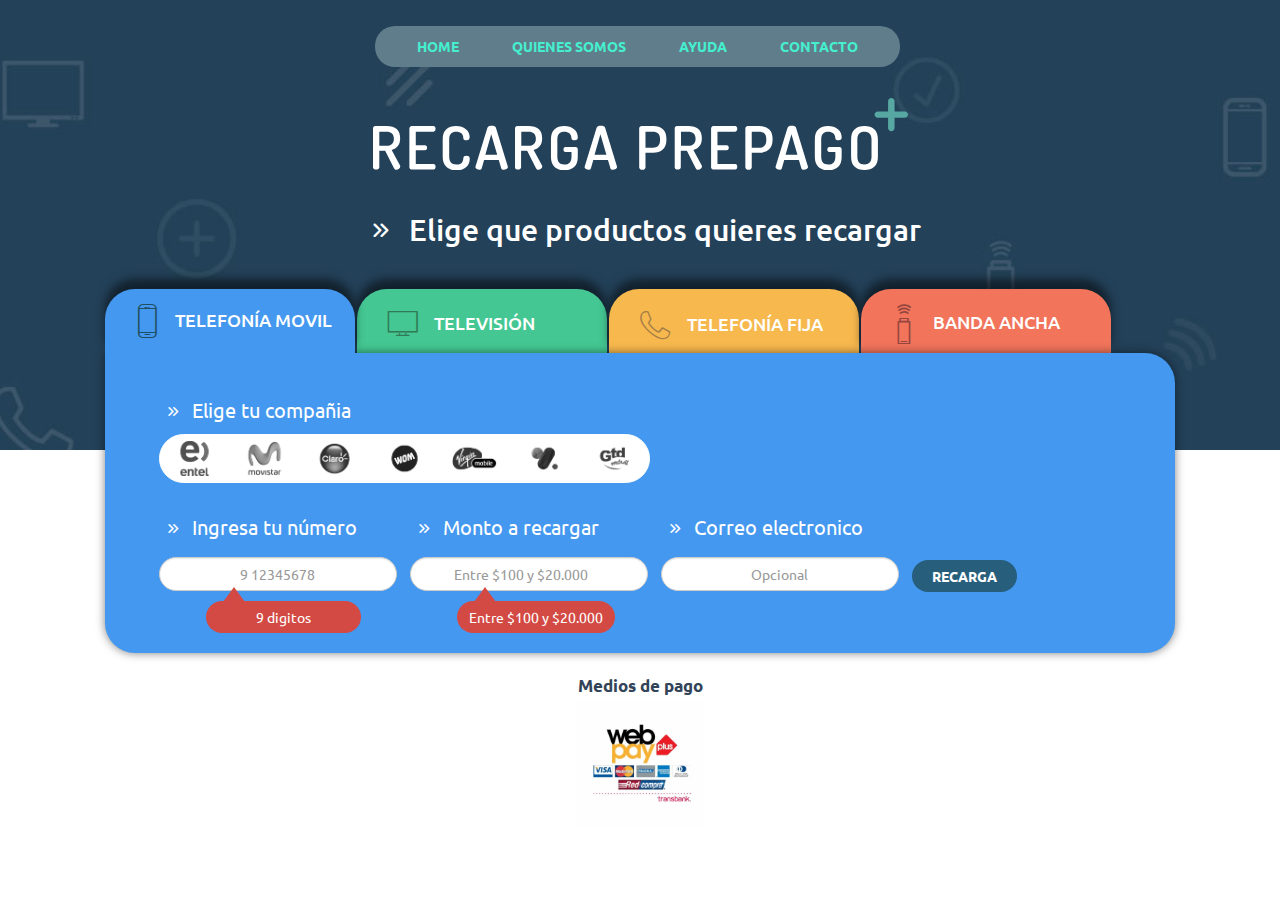
==== index.html @ a4515ec3 "se modifica css y html" ====
<!DOCTYPE html>
<html lang="en">
<head>
	<meta charset="UTF-8">
	<meta http-equiv="X-UA-Compatible" content="IE=edge">
	<meta name="viewport" content="width=device-width, initial-scale=1">
	<title>Recarga Prepago</title>
	<script src="https://ajax.googleapis.com/ajax/libs/jquery/1.12.4/jquery.min.js"></script>
	<link rel="stylesheet" href="https://maxcdn.bootstrapcdn.com/bootstrap/3.3.7/css/bootstrap.min.css" integrity="sha384-BVYiiSIFeK1dGmJRAkycuHAHRg32OmUcww7on3RYdg4Va+PmSTsz/K68vbdEjh4u" crossorigin="anonymous">
	<script src="https://maxcdn.bootstrapcdn.com/bootstrap/3.3.7/js/bootstrap.min.js" integrity="sha384-Tc5IQib027qvyjSMfHjOMaLkfuWVxZxUPnCJA7l2mCWNIpG9mGCD8wGNIcPD7Txa" crossorigin="anonymous"></script>
	<link href="https://fonts.googleapis.com/css?family=Ubuntu:300i,400,400i,500,700,700i" rel="stylesheet">
	<link rel="stylesheet" href="css/fontello.css">
	<link rel="stylesheet" href="css/common.css">
	<link rel="stylesheet" href="css/main.css">
	<script src="js/actions.js"></script>
</head>
<body>
	<div class="modal fade" tabindex="-1" role="dialog" id="alert-modal">
		<div class="modal-dialog" role="document">
			<div class="modal-content">
				<div class="modal-body">
					<button type="button" class="close" data-dismiss="modal" aria-label="Close"><span aria-hidden="true">&times;</span></button>
					<p>
						Lorem ipsum dolor sit amet, consectetur adipiscing elit. Nullam volutpat massa porttitor interdum bibendum. Vestibulum nec lacus vehicula, viverra nulla sit amet, tempor elit. Cras sit amet tellus finibus, tristique augue ut, mollis nulla. Cras id sem varius, convallis magna a, dapibus turpis. Pellentesque venenatis non arcu eu consectetur. Vivamus diam tortor, tempus ut convallis vitae, porta eu purus. Phasellus tincidunt leo ac nibh gravida sodales. Aliquam iaculis magna eget laoreet vulputate. In lobortis est ex, vitae eleifend enim hendrerit sed. Maecenas vitae sem ultricies, feugiat neque sed, semper purus. Etiam vel feugiat ex. In eget fringilla eros. Quisque tempus lacus ac nisl eleifend venenatis. Praesent porttitor ornare condimentum. Morbi pulvinar, leo eget dapibus pellentesque, orci nisl facilisis quam, non lacinia justo ligula ac eros. 
					</p>
				</div>
			</div><!-- /.modal-content -->
		</div><!-- /.modal-dialog -->
	</div><!-- /.modal -->
<!-- cabecera-->
<header class="fondo">
	<div class="container">
		<div class="row text-center">
			<div class="col-md-6 col-md-offset-3 hidden-xs hidden-ms">
				<ul class="list-inline menu">
					<li><a href="index.html">HOME</a></li>
					<li><a href="http://www.megacompra.cl/quienes_somos.html">QUIENES SOMOS</a></li>
					<li><a href="ayuda.html">AYUDA</a></li>
					<li><a href="contacto.html">CONTACTO</a></li>
				</ul>
			</div>
			<div class="col-xs-12 hidden-md hidden-lg">
				<ul class="list-inline topnav" id="myTopnav">
					<li><a href="index.html">HOME</a></li>
					<li><a href="http://www.megacompra.cl/quienes_somos.html">QUIENES SOMOS</a></li>
					<li><a href="ayuda.html">AYUDA</a></li>
					<li><a href="contacto.html">CONTACTO</a></li>
					<li class="icon">
    					<a href="javascript:void(0);" style="font-size:15px;" onclick="myFunction()">☰</a>
					</li>
				</ul>
			</div>
		</div>
	</div>
</header>
<!--seccion logo recarga-->
<section>
	<div class="container">
		<div class="row">
			<div class="col-xs-12 text-center">
				<img src="img/logo-recarga.svg" class="img-responsive logo-recarga" alt="Responsive image">
				<h2> <i class="icon-flechas"></i> Elige que productos quieres recargar</h2>
			</div>
		</div>
	</div>	
</section>
<!--seccion -->
<section class="general">
	<div class="container">
		<div class="row">
			<div class="col-xs-12">
				<ul class="nav nav-tabs" role="tablist">
					<li role="presentation" class="box active">
						<a href="#movil" role="tab" data-toggle="tab" class="color-movil">
							<h4><i class="icon-celular"></i><span class="v-align">TELEFONÍA MOVIL</span></h4>
						</a>
					</li>
					<li role="presentation" class="box">
						<a href="#tv" role="tab" data-toggle="tab" class="color-tv">
							<h4><i class="icon-tv"></i><span class="v-align">TELEVISIÓN</span></h4>
						</a>
					</li>
					<li role="presentation" class="box">
						<a href="#fija" role="tab" data-toggle="tab" class="color-fija">
							<h4><i class="icon-fono"></i><span class="v-align">TELEFONÍA FIJA</span></h4>
						</a>
					</li>
					<li role="presentation" class="box">
						<a href="#banda" role="tab" data-toggle="tab" class="color-banda">
							<h4><i class="icon-wifi"></i><span class="v-align">BANDA ANCHA</span></h4>
						</a>
					</li>
				</ul>
<!-- formulario recarga-->
				<div class="tab-content">
	<!-- tab movil-->
					<div role="tabpanel" class="tab-pane active box-uno" id="movil">
						<p class="titulo"> <i class="icon-flechas"></i> Elige tu compañia </p>
						<div class="btn-group hidden-xs hidden-ms" role="group" aria-label="Botonera">
							<button type="button" class="btn btn-default  logos"><img src="img/logo-Entel.png" class="img-responsive" alt="Responsive image"></button>
							<button type="button" class="btn btn-default logos"><img src="img/logo-Movistar.png" class="img-responsive" alt="Responsive image"></button>
							<button type="button" class="btn btn-default logos"><img src="img/logo-Claro.png" class="img-responsive" alt="Responsive image"></button>
							<button type="button" class="btn btn-default logos"><img src="img/logo-WOM.png" class="img-responsive" alt="Responsive image"></button>
							<button type="button" class="btn btn-default logos"><img src="img/logo-Virgin.png" class="img-responsive" alt="Responsive image"></button>
							<button type="button" class="btn btn-default logos"><img src="img/logo-VTR.png" class="img-responsive" alt="Responsive image"></button>
							<button type="button" class="btn btn-default logos"><img src="img/logo-GTD-movil.png" class="img-responsive" alt="Responsive image"></button>
						</div>
						<ul class="list-inline inputs">
							<li>
								<div class="form-group">
									<label for="tel-movil">
										<p class="titulo"> <i class="icon-flechas"></i> Ingresa tu número</p>
									</label>
									<input type="tel" class="form-control" id="tel-movil" placeholder="9 12345678">
									<span class="mensajeuno">9 digitos</span>
								</div>
							</li>
							<li>
								<div class="form-group">
									<label for="monto-movil">
										<p class="titulo"> <i class="icon-flechas"></i> Monto a recargar</p>
									</label>
									<input type="number" class="form-control" id="monto-movil" placeholder="Entre $100 y $20.000">
									<span class="mensajeuno">Entre $100 y $20.000</span>
								</div>
							</li>
							<li>
								<div class="form-group">
									<label for="email-movil">
										<p class="titulo"> <i class="icon-flechas"></i> Correo electronico</p>
									</label>
									<input type="email" class="form-control" id="email-movil" placeholder="Opcional">
								</div>
							</li>
							<li>
								<button class="btn btn-default recarga" type="submit">Recarga</button>
							</li>
						</ul>
					</div>
	<!-- tab tv-->
					<div role="tabpanel" class="tab-pane box-uno" id="tv">
						<p class="titulo"> <i class="icon-flechas"></i> Elige tu compañia </p>
						<div class="btn-group hidden-xs hidden-ms" role="group" aria-label="Botonera">
							<button type="button" class="btn btn-default logos"><img src="img/logo-dtv.png" class="img-responsive" alt="Responsive image"></button>
							<button type="button" class="btn btn-default logos"><img src="img/logo-Movistar.png" class="img-responsive" alt="Responsive image"></button>
							<button type="button" class="btn btn-default logos"><img src="img/logo-Claro.png" class="img-responsive" alt="Responsive image"></button>
						</div>
						<ul class="list-inline inputs">
							<li>
								<div class="form-group">
									<label for="tel-tv">
										<p class="titulo"> <i class="icon-flechas"></i> Ingresa tu número</p>
									</label>
									<input type="email" class="form-control" id="tel-tv" placeholder="9 12345678">
									<span class="mensajeuno">9 digitos</span>
								</div>
							</li>
							<li>
								<div class="form-group">
									<label for="monto-tv">
										<p class="titulo"> <i class="icon-flechas"></i> Monto a recargar</p>
									</label>
									<input type="email" class="form-control" id="monto-tv" placeholder="Entre $100 y $20.000">
									<span class="mensajeuno">Entre $100 y $20.000</span>
								</div>
							</li>
							<li>
								<div class="form-group">
									<label for="email-tv">
										<p class="titulo"> <i class="icon-flechas"></i> Correo electronico</p>
									</label>
									<input type="email" class="form-control" id="email-tv" placeholder="Opcional">
								</div>
							</li>
							<li>
								<button class="btn btn-default recarga" type="submit">Recarga</button>
							</li>
						</ul>
					</div>
	<!--tab red fija-->
					<div role="tabpanel" class="tab-pane box-uno" id="fija">
						<p class="titulo"> <i class="icon-flechas"></i> Elige tu compañia </p>
						<div class="btn-group hidden-xs hidden-ms" role="group" aria-label="Botonera">
							<button type="button" class="btn btn-default logos"><img src="img/logo-Entel.png" class="img-responsive" alt="Responsive image"></button>
							<button type="button" class="btn btn-default logos"><img src="img/logo-Movistar.png" class="img-responsive" alt="Responsive image"></button>
							<button type="button" class="btn btn-default logos"><img src="img/logo-Claro.png" class="img-responsive" alt="Responsive image"></button>
							<button type="button" class="btn btn-default logos"><img src="img/logo-tel-sur.png" class="img-responsive" alt="Responsive image"></button>
						</div>
						<ul class="list-inline inputs">
							<li>
								<div class="form-group">
									<label for="tel-fija">
										<p class="titulo"> <i class="icon-flechas"></i> Ingresa tu número</p>
									</label>
									<input type="email" class="form-control" id="tel-fija" placeholder="9 12345678">
									<span class="mensajeuno">9 digitos</span>
								</div>
							</li>
							<li>
								<div class="form-group">
									<label for="monto-fija">
										<p class="titulo"> <i class="icon-flechas"></i> Monto a recargar</p>
									</label>
									<input type="email" class="form-control" id="monto-fija" placeholder="Entre $100 y $20.000">
									<span class="mensajeuno">Entre $100 y $20.000</span>
								</div>
							</li>
							<li>
								<div class="form-group">
									<label for="email-fija">
										<p class="titulo"> <i class="icon-flechas"></i> Correo electronico</p>
									</label>
									<input type="email" class="form-control" id="email-fija" placeholder="Opcional">
								</div>
							</li>
							<li>
								<button class="btn btn-default recarga" type="submit">Recarga</button>
							</li>
						</ul>
					</div>
	<!--tab banda ancha-->
					<div role="tabpanel" class="tab-pane box-uno" id="banda">
						<p class="titulo"> <i class="icon-flechas"></i> Elige tu compañia </p>
						<div class="btn-group hidden-xs hidden-ms" role="group" aria-label="Botonera">
							<button type="button" class="btn btn-default logos"><img src="img/logo-Entel.png" class="img-responsive" alt="Responsive image"></button>
							<button type="button" class="btn btn-default logos"><img src="img/logo-Movistar.png" class="img-responsive" alt="Responsive image"></button>
							<button type="button" class="btn btn-default logos"><img src="img/logo-Claro.png" class="img-responsive" alt="Responsive image"></button>
							<button type="button" class="btn btn-default logos"><img src="img/logo-WOM.png" class="img-responsive" alt="Responsive image"></button>
							<button type="button" class="btn btn-default logos"><img src="img/logo-Virgin.png" class="img-responsive" alt="Responsive image"></button>
							<button type="button" class="btn btn-default logos"><img src="img/logo-VTR.png" class="img-responsive" alt="Responsive image"></button>
							<button type="button" class="btn btn-default logos"><img src="img/logo-GTD-movil.png" class="img-responsive" alt="Responsive image"></button>
							<button type="button" class="btn btn-default logos"><img src="img/logo-gtel.png" class="img-responsive" alt="Responsive image"></button>
							<button type="button" class="btn btn-default logos"><img src="img/logo-colo-colo-movil.png" class="img-responsive" alt="Responsive image"></button>
							<button type="button" class="btn btn-default logos"><img src="img/logo-falabella-movil.png" class="img-responsive" alt="Responsive image"></button>
						</div>
						<ul class="list-inline inputs">
							<li>
								<div class="form-group">
									<label for="tel-banda">
										<p class="titulo"> <i class="icon-flechas"></i> Ingresa tu número</p>
									</label>
									<input type="email" class="form-control" id="tel-banda" placeholder="9 12345678">
									<span class="mensajeuno">9 digitos</span>
								</div>
							</li>
							<li>
								<div class="form-group">
									<label for="monto-banda">
										<p class="titulo"> <i class="icon-flechas"></i> Monto a recargar</p>
									</label>
									<input type="email" class="form-control" id="monto-banda" placeholder="Entre $100 y $20.000">
									<span class="mensajeuno">Entre $100 y $20.000</span>
								</div>
							</li>
							<li>
								<div class="form-group">
									<label for="email-banda">
										<p class="titulo"> <i class="icon-flechas"></i> Correo electronico</p>
									</label>
									<input type="email" class="form-control" id="email-banda" placeholder="Opcional">
								</div>
							</li>
							<li>
								<button class="btn btn-default recarga" type="submit">Recarga</button>
							</li>
						</ul>
					</div>
				</div>
			</div>
		</div>
	</div>
</section>
<!--seccion-->
<footer>
	<div class="container">
		<div class="row">
			<div class="col-xs-12">
				<div class="mPago text-center">
					Medios de pago
					<img src="img/webpay.jpg" class="img-responsive webpay" alt="Responsive image">
				</div>
			</div>
		</div>
	</div>
</footer>
<div class="bg-w"></div>
</body>
</html>
---- css/fontello.css ----
@font-face {
  font-family: 'fontello';
  src: url('../font/fontello.eot?22892168');
  src: url('../font/fontello.eot?22892168#iefix') format('embedded-opentype'),
       url('../font/fontello.woff2?22892168') format('woff2'),
       url('../font/fontello.woff?22892168') format('woff'),
       url('../font/fontello.ttf?22892168') format('truetype'),
       url('../font/fontello.svg?22892168#fontello') format('svg');
  font-weight: normal;
  font-style: normal;
}
/* Chrome hack: SVG is rendered more smooth in Windozze. 100% magic, uncomment if you need it. */
/* Note, that will break hinting! In other OS-es font will be not as sharp as it could be */
/*
@media screen and (-webkit-min-device-pixel-ratio:0) {
  @font-face {
    font-family: 'fontello';
    src: url('../font/fontello.svg?22892168#fontello') format('svg');
  }
}
*/
 
 [class^="icon-"]:before, [class*=" icon-"]:before {
  font-family: "fontello";
  font-style: normal;
  font-weight: normal;
  speak: none;
 
  display: inline-block;
  text-decoration: inherit;
  width: 1em;
  margin-right: .2em;
  text-align: center;
  /* opacity: .8; */
 
  /* For safety - reset parent styles, that can break glyph codes*/
  font-variant: normal;
  text-transform: none;
 
  /* fix buttons height, for twitter bootstrap */
  line-height: 1em;
 
  /* Animation center compensation - margins should be symmetric */
  /* remove if not needed */
  margin-left: .2em;
 
  /* you can be more comfortable with increased icons size */
  /* font-size: 120%; */
 
  /* Font smoothing. That was taken from TWBS */
  -webkit-font-smoothing: antialiased;
  -moz-osx-font-smoothing: grayscale;
 
  /* Uncomment for 3D effect */
  /* text-shadow: 1px 1px 1px rgba(127, 127, 127, 0.3); */
}
 
.icon-wifi:before { content: '\e800'; } /* '' */
.icon-tv:before { content: '\e801'; } /* '' */
.icon-celular:before { content: '\e802'; } /* '' */
.icon-fono:before { content: '\e803'; } /* '' */
.icon-flechas:before { content: '\e804'; } /* '' */
.icon-spin5:before { content: '\e838'; } /* '' */
.icon-dollar:before { content: '\f155'; } /* '' */
---- css/common.css ----
html,body{
	height: 100%;
}
body{
	background-image: url(../img/bg-site.jpg);
	background-repeat: no-repeat;
	font-family: "Ubuntu", sans-serif;
	color: #fff;
	background-position: top center;
	background-size: cover;
	position: relative;
	min-height: 100%;
    height: auto;
}
.bg-w{
	background-color: #fff;
    position: absolute;
    bottom: 0;
    height: 50%;
    width: 100%;
}
a,button{
	-webkit-transition: all .8s ease;
	-moz-transition: all .8s ease;
	-ms-transition: all .8s ease;
	-o-transition: all .8s ease;
	transition: all .8s ease;
}
/*header*/
.menu{
	background-color: #607D8B;
    border-radius: 20px;
    padding: 2%;
    margin-top: 5%;
}
.menu a{
	color: #45EFCE;
	font-weight: bold;
}
.menu a:hover{
	text-decoration: none;
	opacity: .8;
	color: #fff;
}
.menu li{
	margin: 0 20px;
}
.logo-recarga{
	margin: 2% auto;
    width: 50%;
}
.logo-recarga~h2{
	margin:4% 0;
}
footer{
	position: relative;
    z-index: 1;
}
.container {
	width: 1100px;
}
.general{
	z-index: 2;
    position: relative;
}
#alert-modal{
	color:#000;
}
#alert-modal .close{
	color: #45EFCE;
	font-size: 45px;
	line-height: 10px;
	opacity: 1;
}
#alert-modal .modal-content{
	border:4px solid #45EFCE;
}
@media (max-width: 1200px){
	.container {
		width: 900px;
	}
}
@media (max-width: 480px){
	.container {
		width: 100%;
	}
	.menu li  {
	    margin: 0px 5px;
	}
	.logo-recarga~h2 {
		font-size: 1.5em;
	}
}
/*menu desplegable */
ul.topnav {
  list-style-type: none;
  margin: 0;
  padding: 0;
  overflow: hidden;
}

ul.topnav li {float: left;}

ul.topnav li a {
  display: inline-block;
  color: #45EFCE;
  text-align: center;
  padding: 14px 16px;
  text-decoration: none;
  transition: 0.3s;
  font-size: 17px;
}

ul.topnav li a:hover {}

ul.topnav li.icon {display: none;}

@media screen and (max-width:680px) {
  ul.topnav li {display: none;}
  ul.topnav li.icon {
    float: right;
    display: inline-block;
  }
}

@media screen and (max-width:680px) {
  ul.topnav.responsive {position: relative;}
  ul.topnav.responsive li.icon {
    position: absolute;
    right: 0;
    top: 0;
  }
  ul.topnav.responsive li {
    float: none;
    display: inline;
  }
  ul.topnav.responsive li a {
    display: block;
    text-align: left;
  }
}
---- css/main.css ----
/*formulario recarga tab*/
.nav-tabs {
    border-bottom:none;
}
.v-align{
	position: absolute;
	top: 50%;
	transform: translateY(-50%);
}
.box-uno{
	height: 300px;
	padding-top: 4%;
    padding-left: 5%;
	border-radius: 30px 30px;
}
.nav-tabs>li>a {
    border-radius: 30px 30px 0 0;
	border:none;
	min-width: 250px;
	height: 65px;
	-webkit-box-shadow: 0 -10px 10px 0 rgba(0,0,0,0.5);
	box-shadow: 0 -10px 10px 0 rgba(0,0,0,0.5);
}
.nav-tabs>li>a h4 {
	margin: 0;
	position: relative;
}
.nav-tabs>li>a h4 span{
	color: #fff;
}
.nav-tabs>li.active{
    z-index: 2;
}
.color-movil, #movil,a.color-movil:hover,.nav-tabs>li a.color-movil:focus,.nav-tabs>li.active a.color-movil {
	background-color: #4498EF;
	border:none;
}
.color-movil h4 i[class^="icon-"]{
	font-size: 39px;
	color:#204F63;
}
.color-tv, #tv,.nav-tabs>li a.color-tv:hover,.nav-tabs>li a.color-tv:focus,.nav-tabs>li.active a.color-tv{
	background-color: #44C793;
	border:none;
}
.color-tv h4 i[class^="icon-"]{
	font-size: 44px;
	color:#307A56;
}
.color-fija, #fija,.nav-tabs>li a.color-fija:hover,.nav-tabs>li a.color-fija:focus,.nav-tabs>li.active a.color-fija{
	background-color: #F7B84E;
	border:none;
}
.color-fija h4 i[class^="icon-"]{
	font-size: 45px;
	color:#A37D47;
}
.color-banda, #banda,.nav-tabs>li a.color-banda:hover,.nav-tabs>li a.color-banda:focus,.nav-tabs>li.active a.color-banda {
	background-color: #F1745B;
	border:none;
}
.color-banda h4 i[class^="icon-"]{
	font-size: 41px;
	color:#95463F;
}
.tab-content{
    z-index: 1;
    position: relative;	
}
.tab-pane{
	-webkit-border-radius: 0 30px 30px 30px;
	border-radius: 0 30px 30px 30px;
	-webkit-box-shadow: 0 0 10px 0 rgba(0,0,0,0.5);
	box-shadow: 0 0 10px 0 rgba(0,0,0,0.5);
}
/*
.nav-tabs>li.active {
    color: #fff;
    cursor: default;
    background-color: inherit;
    border: none;
    border-bottom-color: none;
}*/
/* formulario recarga opciones*/
p.titulo{
	margin-top: 0;
	font-weight: 400;
	font-size: 20px;
}
.logos img,.logos img:focus{
	-webkit-transition: all .8s ease;
	-moz-transition: all .8s ease;
	-ms-transition: all .8s ease;
	-o-transition: all .8s ease;
	transition: all .8s ease;
	filter: grayscale(100%);
    -webkit-filter: grayscale(100%);
    -moz-filter: grayscale(100%);
    -ms-filter: grayscale(100%);
    -o-filter: grayscale(100%);
    filter: url(grayscale.svg#greyscale);
    filter: gray;
    -webkit-filter: grayscale(1);
}
.logos:hover,.logos.active,.logos:focus,.logos:active{
	background-color: #fff !important;
	border:none;
}
.logos:hover img,.logos.active img{
	filter: grayscale(0%);
    -webkit-filter: grayscale(0%);
    -moz-filter: grayscale(0%);
    -ms-filter: grayscale(0%);
    -o-filter: grayscale(0%);
    filter: none;
    -webkit-filter: grayscale(0);
}
.logos.active img{
	transform: scale(1.1);
}
#movil .logos, #banda .logos{
	width: 7%;
}
#tv .logos{
	width: 11%;
}
#fija .logos{
	width: 9%;
}
.btn-default, .btn-default:hover{
	background-color: #fff;
	border-color: #fff;
}
.btn-group>.btn:first-child:not(:last-child):not(.dropdown-toggle){
	border-radius:25px 0  0 25px;
}
.btn-group>.btn:last-child:not(:first-child), .btn-group>.dropdown-toggle:not(:first-child){
	border-radius:0 25px 25px 0;
} 
.inputs .form-control{
	border-radius: 20px;
	text-align: center;
}
.recarga{
	background-color: #275E7C;
	border-radius: 20px;
	color: #fff;
	font-weight: 700;
	border-color: #275E7C;
	text-transform: uppercase;
	padding: 6px 20px;
	border:none;
}
.recarga:hover{
	color: #45EFCE;
	background-color: #275E7C;
	border:none;
}
.mPago{
	color: #324458;
	font-weight: 700;
	font-size: 17px;
	margin: 2% 0 0 0;
}
.webpay{
	width: 12%;
	margin: 0 auto;
}
.inputs{
	margin-top: 30px;
}
.inputs .form-group{
	position: relative;
}
.inputs .form-group .mensajeuno{
	position: absolute;
    left: 20%;
    background-color: #D34A44;
    padding: 6px 12px;
    border-radius: 20px;
	min-width: 155px;
    text-align: center;
	margin-top: 10px;
}
.inputs .form-group .mensajeuno:before{
	content: '';
	color: #D34A44;
	position: absolute;
	display: block;
    width: 0;
    height: 0;
    vertical-align: middle;
    border-bottom: 15px dashed;
    border-bottom: 15px solid\9;
    border-right: 11px solid transparent;
    border-left: 11px solid transparent;
    margin: -20px auto;
    left: 17px;
}
/*tab resposive*/
@media (max-width: 1200px){
	.nav-tabs>li>a {
		min-width: 205px;
	}
}

@media (max-width: 480px){
	.container {
		width: 100%;
	}
	.nav-tabs>li>a {
		min-width: 24%;
		height: 50px;
	}
	.nav-tabs>li>a h4 span {
		display: none;
	}
	.nav-tabs>li>a h4 i[class^="icon-"]{
		font-size: 1.5em;
	}
}
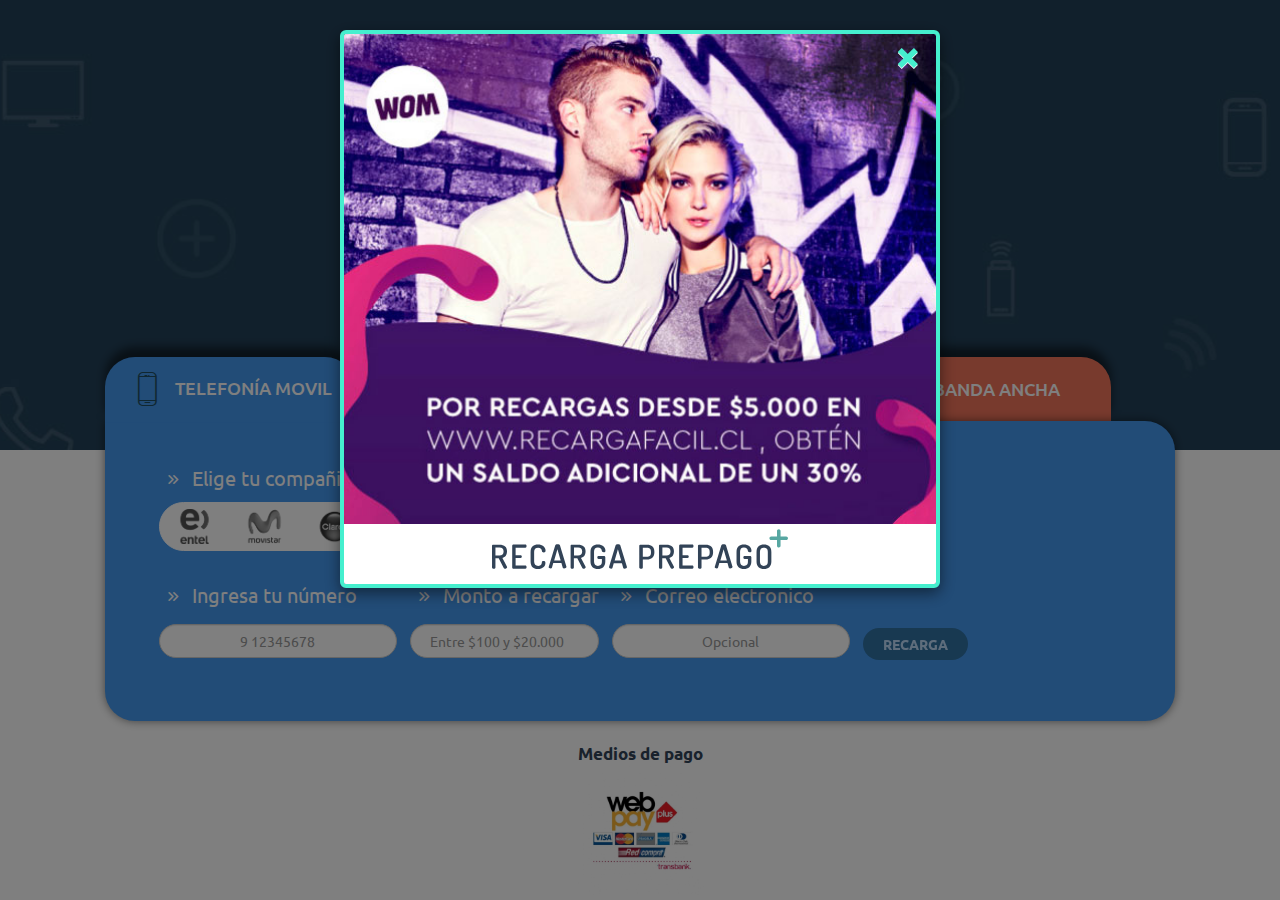
==== commit 6c874e85: "Cambios en JS" ====
--- a/index.html
+++ b/index.html
@@ -15,44 +15,96 @@
 	<script src="js/actions.js"></script>
 </head>
 <body>
-	<div class="modal fade" tabindex="-1" role="dialog" id="alert-modal">
-		<div class="modal-dialog" role="document">
-			<div class="modal-content">
-				<div class="modal-body">
-					<button type="button" class="close" data-dismiss="modal" aria-label="Close"><span aria-hidden="true">&times;</span></button>
-					<p>
-						Lorem ipsum dolor sit amet, consectetur adipiscing elit. Nullam volutpat massa porttitor interdum bibendum. Vestibulum nec lacus vehicula, viverra nulla sit amet, tempor elit. Cras sit amet tellus finibus, tristique augue ut, mollis nulla. Cras id sem varius, convallis magna a, dapibus turpis. Pellentesque venenatis non arcu eu consectetur. Vivamus diam tortor, tempus ut convallis vitae, porta eu purus. Phasellus tincidunt leo ac nibh gravida sodales. Aliquam iaculis magna eget laoreet vulputate. In lobortis est ex, vitae eleifend enim hendrerit sed. Maecenas vitae sem ultricies, feugiat neque sed, semper purus. Etiam vel feugiat ex. In eget fringilla eros. Quisque tempus lacus ac nisl eleifend venenatis. Praesent porttitor ornare condimentum. Morbi pulvinar, leo eget dapibus pellentesque, orci nisl facilisis quam, non lacinia justo ligula ac eros. 
-					</p>
+<!-- MODAL WOM -->
+<div class="modal fade" tabindex="-1" role="dialog" id="modal-wom">
+	<div class="modal-dialog" role="document">
+		<div class="modal-content wom">
+			<div class="modal-body">
+				<button type="button" class="close" data-dismiss="modal" aria-label="Close"><span aria-hidden="true">&times;</span></button>
+				<div class="bg-w">
+					<a href="#" data-dismiss="modal"><img src="img/btn-recarga-pre.svg" /></a>
 				</div>
-			</div><!-- /.modal-content -->
-		</div><!-- /.modal-dialog -->
-	</div><!-- /.modal -->
+			</div>
+		</div><!-- /.modal-content -->
+	</div><!-- /.modal-dialog -->
+</div><!-- /.modal -->
+<!-- MODAL Termino -->
+<div class="modal fade" tabindex="-1" role="dialog" id="modal-pre">
+	<div class="modal-dialog" role="document">
+		<div class="modal-content">
+			<div class="modal-body">
+				<button type="button" class="close" data-dismiss="modal" aria-label="Close"><span aria-hidden="true">&times;</span></button>
+				<h2 class="title"><img src="img/btn-recarga-pre.svg" /></h2>
+				<!-- formulario de envio -->
+				<form class="recarga-form hidden">
+				<p class="titulo"><i class="icon-flechas"></i> Confirma los datos de la compra</p>
+				<ul class="list-group">
+					<li class="list-group-item active">Monto a regargar: $ <span class="monto">0</span></li>
+					<li class="list-group-item">Nº a recargar: <span class="numero">0</span></li>
+					<li class="list-group-item">Compañia: <span class="comp">X</span></li>
+					<li class="list-group-item">Email: <span class="mail">Sin Email</span></li>
+				</ul>
+				<p class="titulo"><i class="icon-flechas"></i> Modo de pago</p>
+					<img src="img/webpay.jpg" class="webpay">
+				<button type="submit" class="btn btn-red">CONFIRMA AQUÍ</button>
+				</form>
+				<!-- respuesta envio -->
+				<div class="result">
+					<p class="titulo"><i class="icon-flechas"></i> FELICITACIONES!</p>
+					<p class="titulo">Su recarga se ha realizado con éxito</p>
+					<div class="row">
+						<div class="col-xs-6">
+							URL de comercio:<br>
+							https://www.recargaprepago.cl<br>
+							Tipo de transacción: Venta<br>
+							Orden de compra: 556787<br>
+							Fecha y hora: 2016/09/05 12:01:26<br>
+							Operador: <span class="comp">X</span><br>
+							Producto: <span class="prod">X</span><br>
+							Medio de pago: Webpay<br>		
+						</div>
+						<div class="col-xs-6">
+							Monto de recarga: $ <span class="monto">0</span><br>
+							Suscriptor: 56731926<br>
+							Número de Cuotas: 0<br>
+							Tipo de Coutas: Sin cuotas<br>
+							Últimos 4 digitos de la tarjeta: 7896<br>
+							Código autorización operador: 1567284933<br>
+							Código autorización comercial: 89728<br>					
+						</div>
+						<div class="col-xs-6"><a class="btn btn-blue btn-sm">IMPRIMIR</a></div>
+						<div class="col-xs-6"><a class="btn btn-blue btn-sm">GUARDAR</a></div>
+						<div class="col-xs-12">
+							<small>Si usted ingreso su correo electrónico le enviaremos este documento</small>
+							<button type="button" class="btn btn-blue" data-dismiss="modal">REALIZAR OTRA RECARGA</button>
+						</div>
+					</div>
+				</div>
+			</div>
+		</div><!-- /.modal-content -->
+	</div><!-- /.modal-dialog -->
+</div><!-- /.modal -->
 <!-- cabecera-->
-<header class="fondo">
-	<div class="container">
-		<div class="row text-center">
-			<div class="col-md-6 col-md-offset-3 hidden-xs hidden-ms">
-				<ul class="list-inline menu">
+<header class="fondo"><nav class="navbar">
+	<div class="container">		
+			<div class="navbar-header">					
+				<button type="button" class="navbar-toggle collapsed" data-toggle="collapse" data-target="#menu-gral" aria-expanded="false">
+					<span class="sr-only">Toggle navigation</span>
+					<span class="icon-bar"></span>
+					<span class="icon-bar"></span>
+					<span class="icon-bar"></span>
+				</button>
+			</div>
+			<div class="collapse navbar-collapse" id="menu-gral">
+				<ul class="nav navbar-nav menu">
 					<li><a href="index.html">HOME</a></li>
 					<li><a href="http://www.megacompra.cl/quienes_somos.html">QUIENES SOMOS</a></li>
 					<li><a href="ayuda.html">AYUDA</a></li>
 					<li><a href="contacto.html">CONTACTO</a></li>
 				</ul>
 			</div>
-			<div class="col-xs-12 hidden-md hidden-lg">
-				<ul class="list-inline topnav" id="myTopnav">
-					<li><a href="index.html">HOME</a></li>
-					<li><a href="http://www.megacompra.cl/quienes_somos.html">QUIENES SOMOS</a></li>
-					<li><a href="ayuda.html">AYUDA</a></li>
-					<li><a href="contacto.html">CONTACTO</a></li>
-					<li class="icon">
-    					<a href="javascript:void(0);" style="font-size:15px;" onclick="myFunction()">☰</a>
-					</li>
-				</ul>
-			</div>
-		</div>
 	</div>
-</header>
+</nav></header>
 <!--seccion logo recarga-->
 <section>
 	<div class="container">
@@ -97,13 +149,13 @@
 					<div role="tabpanel" class="tab-pane active box-uno" id="movil">
 						<p class="titulo"> <i class="icon-flechas"></i> Elige tu compañia </p>
 						<div class="btn-group hidden-xs hidden-ms" role="group" aria-label="Botonera">
-							<button type="button" class="btn btn-default  logos"><img src="img/logo-Entel.png" class="img-responsive" alt="Responsive image"></button>
-							<button type="button" class="btn btn-default logos"><img src="img/logo-Movistar.png" class="img-responsive" alt="Responsive image"></button>
-							<button type="button" class="btn btn-default logos"><img src="img/logo-Claro.png" class="img-responsive" alt="Responsive image"></button>
-							<button type="button" class="btn btn-default logos"><img src="img/logo-WOM.png" class="img-responsive" alt="Responsive image"></button>
-							<button type="button" class="btn btn-default logos"><img src="img/logo-Virgin.png" class="img-responsive" alt="Responsive image"></button>
-							<button type="button" class="btn btn-default logos"><img src="img/logo-VTR.png" class="img-responsive" alt="Responsive image"></button>
-							<button type="button" class="btn btn-default logos"><img src="img/logo-GTD-movil.png" class="img-responsive" alt="Responsive image"></button>
+							<button type="button" class="btn btn-default logos" data-comp="Entel"><img src="img/logo-Entel.png" class="img-responsive" alt="Responsive image"></button>
+							<button type="button" class="btn btn-default logos" data-comp="Movistar"><img src="img/logo-Movistar.png" class="img-responsive" alt="Responsive image"></button>
+							<button type="button" class="btn btn-default logos" data-comp="Claro"><img src="img/logo-Claro.png" class="img-responsive" alt="Responsive image"></button>
+							<button type="button" class="btn btn-default logos" data-comp="WOM"><img src="img/logo-WOM.png" class="img-responsive" alt="Responsive image"></button>
+							<button type="button" class="btn btn-default logos" data-comp="Virgin"><img src="img/logo-Virgin.png" class="img-responsive" alt="Responsive image"></button>
+							<button type="button" class="btn btn-default logos" data-comp="VTR"><img src="img/logo-VTR.png" class="img-responsive" alt="Responsive image"></button>
+							<button type="button" class="btn btn-default logos" data-comp="GTD"><img src="img/logo-GTD-movil.png" class="img-responsive" alt="Responsive image"></button>
 						</div>
 						<ul class="list-inline inputs">
 							<li>
@@ -111,7 +163,7 @@
 									<label for="tel-movil">
 										<p class="titulo"> <i class="icon-flechas"></i> Ingresa tu número</p>
 									</label>
-									<input type="tel" class="form-control" id="tel-movil" placeholder="9 12345678">
+									<input type="tel" maxlength="9" class="form-control req fono" id="tel-movil" placeholder="9 12345678">
 									<span class="mensajeuno">9 digitos</span>
 								</div>
 							</li>
@@ -120,7 +172,7 @@
 									<label for="monto-movil">
 										<p class="titulo"> <i class="icon-flechas"></i> Monto a recargar</p>
 									</label>
-									<input type="number" class="form-control" id="monto-movil" placeholder="Entre $100 y $20.000">
+									<input type="number" min="100" max="20000" class="form-control req monto" id="monto-movil" placeholder="Entre $100 y $20.000">
 									<span class="mensajeuno">Entre $100 y $20.000</span>
 								</div>
 							</li>
@@ -129,11 +181,11 @@
 									<label for="email-movil">
 										<p class="titulo"> <i class="icon-flechas"></i> Correo electronico</p>
 									</label>
-									<input type="email" class="form-control" id="email-movil" placeholder="Opcional">
-								</div>
-							</li>
-							<li>
-								<button class="btn btn-default recarga" type="submit">Recarga</button>
+									<input type="email" class="form-control correo" id="email-movil" placeholder="Opcional">
+								</div>
+							</li>
+							<li>
+								<button class="btn btn-default recarga" type="button" disabled>Recarga</button>
 							</li>
 						</ul>
 					</div>
@@ -141,9 +193,9 @@
 					<div role="tabpanel" class="tab-pane box-uno" id="tv">
 						<p class="titulo"> <i class="icon-flechas"></i> Elige tu compañia </p>
 						<div class="btn-group hidden-xs hidden-ms" role="group" aria-label="Botonera">
-							<button type="button" class="btn btn-default logos"><img src="img/logo-dtv.png" class="img-responsive" alt="Responsive image"></button>
-							<button type="button" class="btn btn-default logos"><img src="img/logo-Movistar.png" class="img-responsive" alt="Responsive image"></button>
-							<button type="button" class="btn btn-default logos"><img src="img/logo-Claro.png" class="img-responsive" alt="Responsive image"></button>
+							<button type="button" class="btn btn-default logos" data-comp="Direct TV"><img src="img/logo-dtv.png" class="img-responsive" alt="Responsive image"></button>
+							<button type="button" class="btn btn-default logos" data-comp="Movistar"><img src="img/logo-Movistar.png" class="img-responsive" alt="Responsive image"></button>
+							<button type="button" class="btn btn-default logos" data-comp="Claro"><img src="img/logo-Claro.png" class="img-responsive" alt="Responsive image"></button>
 						</div>
 						<ul class="list-inline inputs">
 							<li>
@@ -151,7 +203,7 @@
 									<label for="tel-tv">
 										<p class="titulo"> <i class="icon-flechas"></i> Ingresa tu número</p>
 									</label>
-									<input type="email" class="form-control" id="tel-tv" placeholder="9 12345678">
+									<input type="tel" maxlength="9" class="form-control req fono" id="tel-tv" placeholder="9 12345678">
 									<span class="mensajeuno">9 digitos</span>
 								</div>
 							</li>
@@ -160,7 +212,7 @@
 									<label for="monto-tv">
 										<p class="titulo"> <i class="icon-flechas"></i> Monto a recargar</p>
 									</label>
-									<input type="email" class="form-control" id="monto-tv" placeholder="Entre $100 y $20.000">
+									<input type="number" min="100" max="20000" class="form-control req monto" id="monto-tv" placeholder="Entre $100 y $20.000">
 									<span class="mensajeuno">Entre $100 y $20.000</span>
 								</div>
 							</li>
@@ -169,11 +221,11 @@
 									<label for="email-tv">
 										<p class="titulo"> <i class="icon-flechas"></i> Correo electronico</p>
 									</label>
-									<input type="email" class="form-control" id="email-tv" placeholder="Opcional">
-								</div>
-							</li>
-							<li>
-								<button class="btn btn-default recarga" type="submit">Recarga</button>
+									<input type="email" class="form-control correo" id="email-tv" placeholder="Opcional">
+								</div>
+							</li>
+							<li>
+								<button class="btn btn-default recarga" type="button" disabled>Recarga</button>
 							</li>
 						</ul>
 					</div>
@@ -181,10 +233,10 @@
 					<div role="tabpanel" class="tab-pane box-uno" id="fija">
 						<p class="titulo"> <i class="icon-flechas"></i> Elige tu compañia </p>
 						<div class="btn-group hidden-xs hidden-ms" role="group" aria-label="Botonera">
-							<button type="button" class="btn btn-default logos"><img src="img/logo-Entel.png" class="img-responsive" alt="Responsive image"></button>
-							<button type="button" class="btn btn-default logos"><img src="img/logo-Movistar.png" class="img-responsive" alt="Responsive image"></button>
-							<button type="button" class="btn btn-default logos"><img src="img/logo-Claro.png" class="img-responsive" alt="Responsive image"></button>
-							<button type="button" class="btn btn-default logos"><img src="img/logo-tel-sur.png" class="img-responsive" alt="Responsive image"></button>
+							<button type="button" class="btn btn-default logos" data-comp="Entel"><img src="img/logo-Entel.png" class="img-responsive" alt="Responsive image"></button>
+							<button type="button" class="btn btn-default logos" data-comp="Movistar"><img src="img/logo-Movistar.png" class="img-responsive" alt="Responsive image"></button>
+							<button type="button" class="btn btn-default logos" data-comp="Claro"><img src="img/logo-Claro.png" class="img-responsive" alt="Responsive image"></button>
+							<button type="button" class="btn btn-default logos" data-comp="Telefonica del Sur"><img src="img/logo-tel-sur.png" class="img-responsive" alt="Responsive image"></button>
 						</div>
 						<ul class="list-inline inputs">
 							<li>
@@ -192,7 +244,7 @@
 									<label for="tel-fija">
 										<p class="titulo"> <i class="icon-flechas"></i> Ingresa tu número</p>
 									</label>
-									<input type="email" class="form-control" id="tel-fija" placeholder="9 12345678">
+									<input type="tel" maxlength="9" class="form-control req fono" id="tel-fija" placeholder="9 12345678">
 									<span class="mensajeuno">9 digitos</span>
 								</div>
 							</li>
@@ -201,7 +253,7 @@
 									<label for="monto-fija">
 										<p class="titulo"> <i class="icon-flechas"></i> Monto a recargar</p>
 									</label>
-									<input type="email" class="form-control" id="monto-fija" placeholder="Entre $100 y $20.000">
+									<input type="number" min="100" max="20000" class="form-control req monto" id="monto-fija" placeholder="Entre $100 y $20.000">
 									<span class="mensajeuno">Entre $100 y $20.000</span>
 								</div>
 							</li>
@@ -210,11 +262,11 @@
 									<label for="email-fija">
 										<p class="titulo"> <i class="icon-flechas"></i> Correo electronico</p>
 									</label>
-									<input type="email" class="form-control" id="email-fija" placeholder="Opcional">
-								</div>
-							</li>
-							<li>
-								<button class="btn btn-default recarga" type="submit">Recarga</button>
+									<input type="email" class="form-control correo" id="email-fija" placeholder="Opcional">
+								</div>
+							</li>
+							<li>
+								<button class="btn btn-default recarga" type="button" disabled>Recarga</button>
 							</li>
 						</ul>
 					</div>
@@ -222,16 +274,16 @@
 					<div role="tabpanel" class="tab-pane box-uno" id="banda">
 						<p class="titulo"> <i class="icon-flechas"></i> Elige tu compañia </p>
 						<div class="btn-group hidden-xs hidden-ms" role="group" aria-label="Botonera">
-							<button type="button" class="btn btn-default logos"><img src="img/logo-Entel.png" class="img-responsive" alt="Responsive image"></button>
-							<button type="button" class="btn btn-default logos"><img src="img/logo-Movistar.png" class="img-responsive" alt="Responsive image"></button>
-							<button type="button" class="btn btn-default logos"><img src="img/logo-Claro.png" class="img-responsive" alt="Responsive image"></button>
-							<button type="button" class="btn btn-default logos"><img src="img/logo-WOM.png" class="img-responsive" alt="Responsive image"></button>
-							<button type="button" class="btn btn-default logos"><img src="img/logo-Virgin.png" class="img-responsive" alt="Responsive image"></button>
-							<button type="button" class="btn btn-default logos"><img src="img/logo-VTR.png" class="img-responsive" alt="Responsive image"></button>
-							<button type="button" class="btn btn-default logos"><img src="img/logo-GTD-movil.png" class="img-responsive" alt="Responsive image"></button>
-							<button type="button" class="btn btn-default logos"><img src="img/logo-gtel.png" class="img-responsive" alt="Responsive image"></button>
-							<button type="button" class="btn btn-default logos"><img src="img/logo-colo-colo-movil.png" class="img-responsive" alt="Responsive image"></button>
-							<button type="button" class="btn btn-default logos"><img src="img/logo-falabella-movil.png" class="img-responsive" alt="Responsive image"></button>
+							<button type="button" class="btn btn-default logos" data-comp="Entel"><img src="img/logo-Entel.png" class="img-responsive" alt="Responsive image"></button>
+							<button type="button" class="btn btn-default logos" data-comp="Movistar"><img src="img/logo-Movistar.png" class="img-responsive" alt="Responsive image"></button>
+							<button type="button" class="btn btn-default logos" data-comp="Claro"><img src="img/logo-Claro.png" class="img-responsive" alt="Responsive image"></button>
+							<button type="button" class="btn btn-default logos" data-comp="WOM"><img src="img/logo-WOM.png" class="img-responsive" alt="Responsive image"></button>
+							<button type="button" class="btn btn-default logos" data-comp="Virgin"><img src="img/logo-Virgin.png" class="img-responsive" alt="Responsive image"></button>
+							<button type="button" class="btn btn-default logos" data-comp="VTR"><img src="img/logo-VTR.png" class="img-responsive" alt="Responsive image"></button>
+							<button type="button" class="btn btn-default logos" data-comp="GTD"><img src="img/logo-GTD-movil.png" class="img-responsive" alt="Responsive image"></button>
+							<button type="button" class="btn btn-default logos" data-comp="Gtel"><img src="img/logo-gtel.png" class="img-responsive" alt="Responsive image"></button>
+							<button type="button" class="btn btn-default logos" data-comp="Colo-Colo"><img src="img/logo-colo-colo-movil.png" class="img-responsive" alt="Responsive image"></button>
+							<button type="button" class="btn btn-default logos" data-comp="Falabella"><img src="img/logo-falabella-movil.png" class="img-responsive" alt="Responsive image"></button>
 						</div>
 						<ul class="list-inline inputs">
 							<li>
@@ -239,7 +291,7 @@
 									<label for="tel-banda">
 										<p class="titulo"> <i class="icon-flechas"></i> Ingresa tu número</p>
 									</label>
-									<input type="email" class="form-control" id="tel-banda" placeholder="9 12345678">
+									<input type="tel" maxlength="9" class="form-control req fono" id="tel-banda" placeholder="9 12345678">
 									<span class="mensajeuno">9 digitos</span>
 								</div>
 							</li>
@@ -248,7 +300,7 @@
 									<label for="monto-banda">
 										<p class="titulo"> <i class="icon-flechas"></i> Monto a recargar</p>
 									</label>
-									<input type="email" class="form-control" id="monto-banda" placeholder="Entre $100 y $20.000">
+									<input type="number" min="100" max="20000" class="form-control req monto" id="monto-banda" placeholder="Entre $100 y $20.000">
 									<span class="mensajeuno">Entre $100 y $20.000</span>
 								</div>
 							</li>
@@ -257,11 +309,11 @@
 									<label for="email-banda">
 										<p class="titulo"> <i class="icon-flechas"></i> Correo electronico</p>
 									</label>
-									<input type="email" class="form-control" id="email-banda" placeholder="Opcional">
-								</div>
-							</li>
-							<li>
-								<button class="btn btn-default recarga" type="submit">Recarga</button>
+									<input type="email" class="form-control correo" id="email-banda" placeholder="Opcional">
+								</div>
+							</li>
+							<li>
+								<button class="btn btn-default recarga" type="button" disabled>Recarga</button>
 							</li>
 						</ul>
 					</div>
--- a/css/common.css
+++ b/css/common.css
@@ -16,6 +16,7 @@
 	background-color: #fff;
     position: absolute;
     bottom: 0;
+	left: 0;
     height: 50%;
     width: 100%;
 }
@@ -25,13 +26,21 @@
 	-ms-transition: all .8s ease;
 	-o-transition: all .8s ease;
 	transition: all .8s ease;
+	outline: none;
 }
 /*header*/
+#menu-gral{
+	text-align: center;
+}
 .menu{
 	background-color: #607D8B;
     border-radius: 20px;
     padding: 2%;
     margin-top: 5%;
+	margin-left: auto;
+    margin-right: auto;
+    float: none;
+    display: inline-block;
 }
 .menu a{
 	color: #45EFCE;
@@ -45,6 +54,24 @@
 .menu li{
 	margin: 0 20px;
 }
+
+.menu li a{
+	padding: 2px 0px;
+    border-bottom: 1px solid;
+	border-bottom-color: transparent;
+}
+.menu li a:hover,.menu li.active a{
+	background:none;
+	color: #45EFCE;
+	border-bottom-color:#45EFCE;
+}
+.navbar-header .navbar-toggle{
+	color: #45EFCE;
+	border: 1px solid;
+}
+.navbar-toggle .icon-bar{
+	background-color: #45EFCE;
+}
 .logo-recarga{
 	margin: 2% auto;
     width: 50%;
@@ -63,16 +90,16 @@
 	z-index: 2;
     position: relative;
 }
-#alert-modal{
+.modal{
 	color:#000;
 }
-#alert-modal .close{
+.modal .close{
 	color: #45EFCE;
 	font-size: 45px;
 	line-height: 10px;
 	opacity: 1;
 }
-#alert-modal .modal-content{
+.modal .modal-content{
 	border:4px solid #45EFCE;
 }
 @media (max-width: 1200px){
@@ -111,31 +138,78 @@
   font-size: 17px;
 }
 
-ul.topnav li a:hover {}
-
-ul.topnav li.icon {display: none;}
-
-@media screen and (max-width:680px) {
-  ul.topnav li {display: none;}
-  ul.topnav li.icon {
-    float: right;
-    display: inline-block;
-  }
-}
-
-@media screen and (max-width:680px) {
-  ul.topnav.responsive {position: relative;}
-  ul.topnav.responsive li.icon {
-    position: absolute;
-    right: 0;
-    top: 0;
-  }
-  ul.topnav.responsive li {
-    float: none;
-    display: inline;
-  }
-  ul.topnav.responsive li a {
+/* Lightbox */
+.wom{
+	background-image:url(../img/wom-promo.jpg);
+	background-repeat: no-repeat;
+	background-size: cover;
+	background-position: top center;
+	overflow: hidden;
+}
+.wom .modal-body{
+	min-height: 550px;
+}
+.wom .modal-body .bg-w{
+	height: 60px;
+	text-align: center;
+}
+.wom .modal-body .bg-w img{
+	width: 50%;
+	margin-top: 5px;
+}
+#modal-pre .title img{
+	width: 40%;
+}
+#modal-pre .list-group{
+	margin-left: 60px;
+    width: 60%;
+}
+#modal-pre .list-group .list-group-item{
+	border: none;
+	color: #275E7C;
+	font-weight: bold;
+}
+#modal-pre .list-group .list-group-item.active{
+	border-radius: 20px;
+	background-color: #EDEDED;
+}
+.modal p.titulo{
+	color: #275E7C;
+	font-weight: bold;
+}
+.modal small{
+	color: #275E7C;
+	text-align: center;
+	margin: 10px auto;
     display: block;
-    text-align: left;
-  }
+}
+.modal .result{
+	width: 80%;
+    margin: 40px auto 10px auto;
+	font-size: 11px;
+}
+.modal .result .titulo{
+	text-align: center;
+}
+.modal .btn-red{
+	display: block;
+	background-color: #D34A44;
+	color: #fff;
+	text-transform: uppercase;
+	text-align: center;
+	border-radius: 20px;
+    margin: 5px auto;
+    font-size: 20px;
+}
+.modal .btn-blue{	
+	display: block;
+	background-color: #275E7C;
+	color: #fff;
+	text-transform: uppercase;
+	text-align: center;
+	border-radius: 20px;
+    margin: 5px auto;
+}
+.modal .result .btn-blue{
+	margin-top: 10px;
 }--- a/css/main.css
+++ b/css/main.css
@@ -106,6 +106,7 @@
 .logos:hover,.logos.active,.logos:focus,.logos:active{
 	background-color: #fff !important;
 	border:none;
+	text-decoration: none;
 }
 .logos:hover img,.logos.active img{
 	filter: grayscale(0%);
@@ -182,6 +183,7 @@
 	min-width: 155px;
     text-align: center;
 	margin-top: 10px;
+	display: none;
 }
 .inputs .form-group .mensajeuno:before{
 	content: '';
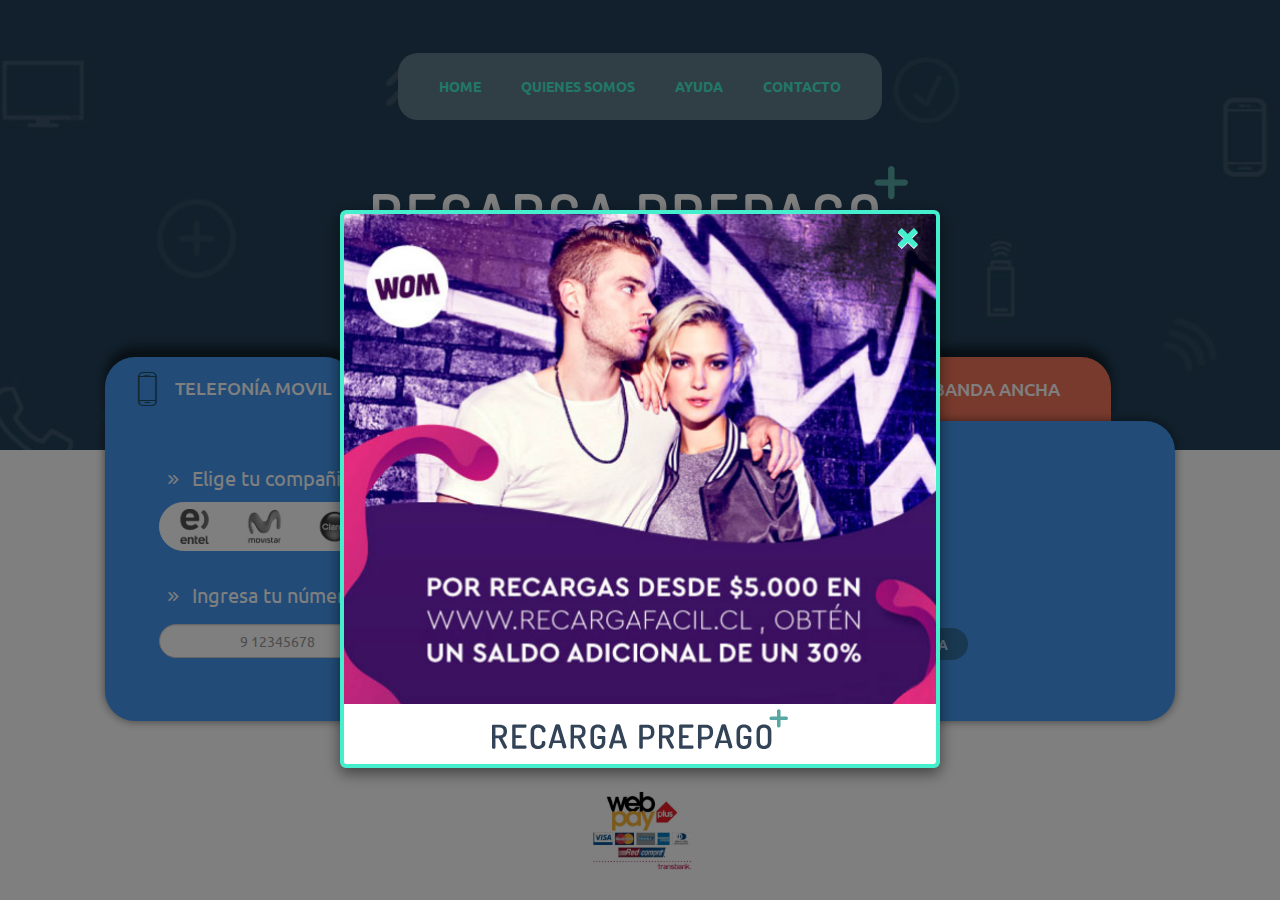
==== commit 919ebee1: "Cambios y arreglos seccion ayuda" ====
--- a/index.html
+++ b/index.html
@@ -36,7 +36,7 @@
 				<button type="button" class="close" data-dismiss="modal" aria-label="Close"><span aria-hidden="true">&times;</span></button>
 				<h2 class="title"><img src="img/btn-recarga-pre.svg" /></h2>
 				<!-- formulario de envio -->
-				<form class="recarga-form hidden">
+				<form class="recarga-form">
 				<p class="titulo"><i class="icon-flechas"></i> Confirma los datos de la compra</p>
 				<ul class="list-group">
 					<li class="list-group-item active">Monto a regargar: $ <span class="monto">0</span></li>
@@ -44,12 +44,12 @@
 					<li class="list-group-item">Compañia: <span class="comp">X</span></li>
 					<li class="list-group-item">Email: <span class="mail">Sin Email</span></li>
 				</ul>
-				<p class="titulo"><i class="icon-flechas"></i> Modo de pago</p>
+				<p class="titulo" style="display: inline-block;"><i class="icon-flechas"></i> Modo de pago</p>
 					<img src="img/webpay.jpg" class="webpay">
 				<button type="submit" class="btn btn-red">CONFIRMA AQUÍ</button>
 				</form>
 				<!-- respuesta envio -->
-				<div class="result">
+				<div class="result hidden">
 					<p class="titulo"><i class="icon-flechas"></i> FELICITACIONES!</p>
 					<p class="titulo">Su recarga se ha realizado con éxito</p>
 					<div class="row">
@@ -72,9 +72,9 @@
 							Código autorización operador: 1567284933<br>
 							Código autorización comercial: 89728<br>					
 						</div>
-						<div class="col-xs-6"><a class="btn btn-blue btn-sm">IMPRIMIR</a></div>
-						<div class="col-xs-6"><a class="btn btn-blue btn-sm">GUARDAR</a></div>
-						<div class="col-xs-12">
+						<div class="col-xs-6"><a class="btn btn-blue btn-sm" style="float: right;">IMPRIMIR</a></div>
+						<div class="col-xs-6"><a class="btn btn-blue btn-sm" style="float: left;">GUARDAR</a></div>
+						<div class="col-xs-12 txt-center">
 							<small>Si usted ingreso su correo electrónico le enviaremos este documento</small>
 							<button type="button" class="btn btn-blue" data-dismiss="modal">REALIZAR OTRA RECARGA</button>
 						</div>
@@ -120,7 +120,7 @@
 <section class="general">
 	<div class="container">
 		<div class="row">
-			<div class="col-xs-12">
+			<div class="col-xs-12">			
 				<ul class="nav nav-tabs" role="tablist">
 					<li role="presentation" class="box active">
 						<a href="#movil" role="tab" data-toggle="tab" class="color-movil">
@@ -147,8 +147,9 @@
 				<div class="tab-content">
 	<!-- tab movil-->
 					<div role="tabpanel" class="tab-pane active box-uno" id="movil">
-						<p class="titulo"> <i class="icon-flechas"></i> Elige tu compañia </p>
-						<div class="btn-group hidden-xs hidden-ms" role="group" aria-label="Botonera">
+						<p class="titulo title-comp"> <i class="icon-flechas"></i> Elige tu compañia </p>
+						<div class="select hidden-lg hidden-md hidden-sm"><img class="img hidden" alt="Responsive image"> <span class="comp">Seleccione Compañia</span> <span class="caret"></span></div>
+						<div class="btn-group" role="group" aria-label="Botonera">
 							<button type="button" class="btn btn-default logos" data-comp="Entel"><img src="img/logo-Entel.png" class="img-responsive" alt="Responsive image"></button>
 							<button type="button" class="btn btn-default logos" data-comp="Movistar"><img src="img/logo-Movistar.png" class="img-responsive" alt="Responsive image"></button>
 							<button type="button" class="btn btn-default logos" data-comp="Claro"><img src="img/logo-Claro.png" class="img-responsive" alt="Responsive image"></button>
@@ -191,8 +192,9 @@
 					</div>
 	<!-- tab tv-->
 					<div role="tabpanel" class="tab-pane box-uno" id="tv">
-						<p class="titulo"> <i class="icon-flechas"></i> Elige tu compañia </p>
-						<div class="btn-group hidden-xs hidden-ms" role="group" aria-label="Botonera">
+						<p class="titulo title-comp"> <i class="icon-flechas"></i> Elige tu compañia </p>
+						<div class="select hidden-lg hidden-md hidden-sm"><img class="img hidden" alt="Responsive image"> <span class="comp">Seleccione Compañia</span> <span class="caret"></span></div>
+						<div class="btn-group" role="group" aria-label="Botonera">
 							<button type="button" class="btn btn-default logos" data-comp="Direct TV"><img src="img/logo-dtv.png" class="img-responsive" alt="Responsive image"></button>
 							<button type="button" class="btn btn-default logos" data-comp="Movistar"><img src="img/logo-Movistar.png" class="img-responsive" alt="Responsive image"></button>
 							<button type="button" class="btn btn-default logos" data-comp="Claro"><img src="img/logo-Claro.png" class="img-responsive" alt="Responsive image"></button>
@@ -231,8 +233,9 @@
 					</div>
 	<!--tab red fija-->
 					<div role="tabpanel" class="tab-pane box-uno" id="fija">
-						<p class="titulo"> <i class="icon-flechas"></i> Elige tu compañia </p>
-						<div class="btn-group hidden-xs hidden-ms" role="group" aria-label="Botonera">
+						<p class="titulo title-comp"> <i class="icon-flechas"></i> Elige tu compañia </p>
+						<div class="select hidden-lg hidden-md hidden-sm"><img class="img hidden" alt="Responsive image"> <span class="comp">Seleccione Compañia</span> <span class="caret"></span></div>
+						<div class="btn-group" role="group" aria-label="Botonera">
 							<button type="button" class="btn btn-default logos" data-comp="Entel"><img src="img/logo-Entel.png" class="img-responsive" alt="Responsive image"></button>
 							<button type="button" class="btn btn-default logos" data-comp="Movistar"><img src="img/logo-Movistar.png" class="img-responsive" alt="Responsive image"></button>
 							<button type="button" class="btn btn-default logos" data-comp="Claro"><img src="img/logo-Claro.png" class="img-responsive" alt="Responsive image"></button>
@@ -272,8 +275,9 @@
 					</div>
 	<!--tab banda ancha-->
 					<div role="tabpanel" class="tab-pane box-uno" id="banda">
-						<p class="titulo"> <i class="icon-flechas"></i> Elige tu compañia </p>
-						<div class="btn-group hidden-xs hidden-ms" role="group" aria-label="Botonera">
+						<p class="titulo title-comp"><i class="icon-flechas"></i> Elige tu compañia </p>
+						<div class="select hidden-lg hidden-md hidden-sm"><img class="img hidden" alt="Responsive image"> <span class="comp">Seleccione Compañia</span> <span class="caret"></span></div>
+						<div class="btn-group" role="group" aria-label="Botonera">
 							<button type="button" class="btn btn-default logos" data-comp="Entel"><img src="img/logo-Entel.png" class="img-responsive" alt="Responsive image"></button>
 							<button type="button" class="btn btn-default logos" data-comp="Movistar"><img src="img/logo-Movistar.png" class="img-responsive" alt="Responsive image"></button>
 							<button type="button" class="btn btn-default logos" data-comp="Claro"><img src="img/logo-Claro.png" class="img-responsive" alt="Responsive image"></button>
--- a/css/common.css
+++ b/css/common.css
@@ -26,7 +26,11 @@
 	-ms-transition: all .8s ease;
 	-o-transition: all .8s ease;
 	transition: all .8s ease;
-	outline: none;
+	outline: none !important;
+}
+a:focus,button:focus,a:active,button:active,.btn-default:focus{
+	border: none;
+    outline: none !important;
 }
 /*header*/
 #menu-gral{
@@ -119,23 +123,8 @@
 	}
 }
 /*menu desplegable */
-ul.topnav {
-  list-style-type: none;
-  margin: 0;
-  padding: 0;
-  overflow: hidden;
-}
-
-ul.topnav li {float: left;}
-
-ul.topnav li a {
-  display: inline-block;
-  color: #45EFCE;
-  text-align: center;
-  padding: 14px 16px;
-  text-decoration: none;
-  transition: 0.3s;
-  font-size: 17px;
+.txt-center{
+	text-align: center;
 }
 
 /* Lightbox */
@@ -201,8 +190,11 @@
     margin: 5px auto;
     font-size: 20px;
 }
+.recarga-form .btn-red{
+	margin-top: 40px;
+}
 .modal .btn-blue{	
-	display: block;
+	display: inline-block;
 	background-color: #275E7C;
 	color: #fff;
 	text-transform: uppercase;
@@ -212,4 +204,19 @@
 }
 .modal .result .btn-blue{
 	margin-top: 10px;
+}
+.popover{
+	border: none !important;
+	background-color: #D34A44;
+	max-width: 500px;
+}
+.popover-content{
+	color: #fff;
+	background-color: #D34A44;
+}
+.popover.right>.arrow:after {
+    border-right-color: #D34A44;
+}
+.popover.bottom>.arrow:after {
+    border-bottom-color: #D34A44;
 }--- a/css/main.css
+++ b/css/main.css
@@ -184,6 +184,7 @@
     text-align: center;
 	margin-top: 10px;
 	display: none;
+	z-index: 2;
 }
 .inputs .form-group .mensajeuno:before{
 	content: '';
@@ -200,6 +201,32 @@
     margin: -20px auto;
     left: 17px;
 }
+.modal-open .modal{
+	top: 20%;
+}
+.box-uno .select{
+	background-color: #fff;
+    width: 80%;
+    color: #474747;
+    border-radius: 15px;
+    padding: 6px 12px;
+    margin-top: -70px;
+    margin-bottom: 10px;
+	font-weight: bold;
+    font-size: 20px;
+	text-align: center;
+	min-height: 40px;
+}
+.box-uno .select .img{
+	width: 35px;
+    vertical-align: middle;
+    display: block;
+    float: left;
+}
+.box-uno .select .caret{
+	float: right;
+    margin-top: 10px;
+}
 /*tab resposive*/
 @media (max-width: 1200px){
 	.nav-tabs>li>a {
@@ -221,4 +248,43 @@
 	.nav-tabs>li>a h4 i[class^="icon-"]{
 		font-size: 1.5em;
 	}
+	.wom{
+		background-size: contain;
+	}
+	.wom .modal-body {
+    	min-height: 350px;
+	}
+	.box-uno{
+		height: 480px;
+	}
+	.webpay {
+    	width: 50%;
+	}
+	.mPago{
+		margin-top: 20px;
+	}
+	.box-uno .logos {
+		width: 100% !important;
+	}
+	.title-comp{
+		margin-bottom: 90px;
+	}
+	.box-uno .btn-group-vertical{
+		position: absolute;
+		z-index: 2;
+		height: 300px;
+		overflow: auto;
+		border-radius: 15px;
+		width: 27%;
+	}
+	.modal p.titulo {
+		font-size: 1em;
+	}
+	.modal .result {
+    	width: 100%;
+	}
+	#modal-pre .list-group {
+    	margin-left: 30px;
+    	width: 80%;
+	}
 }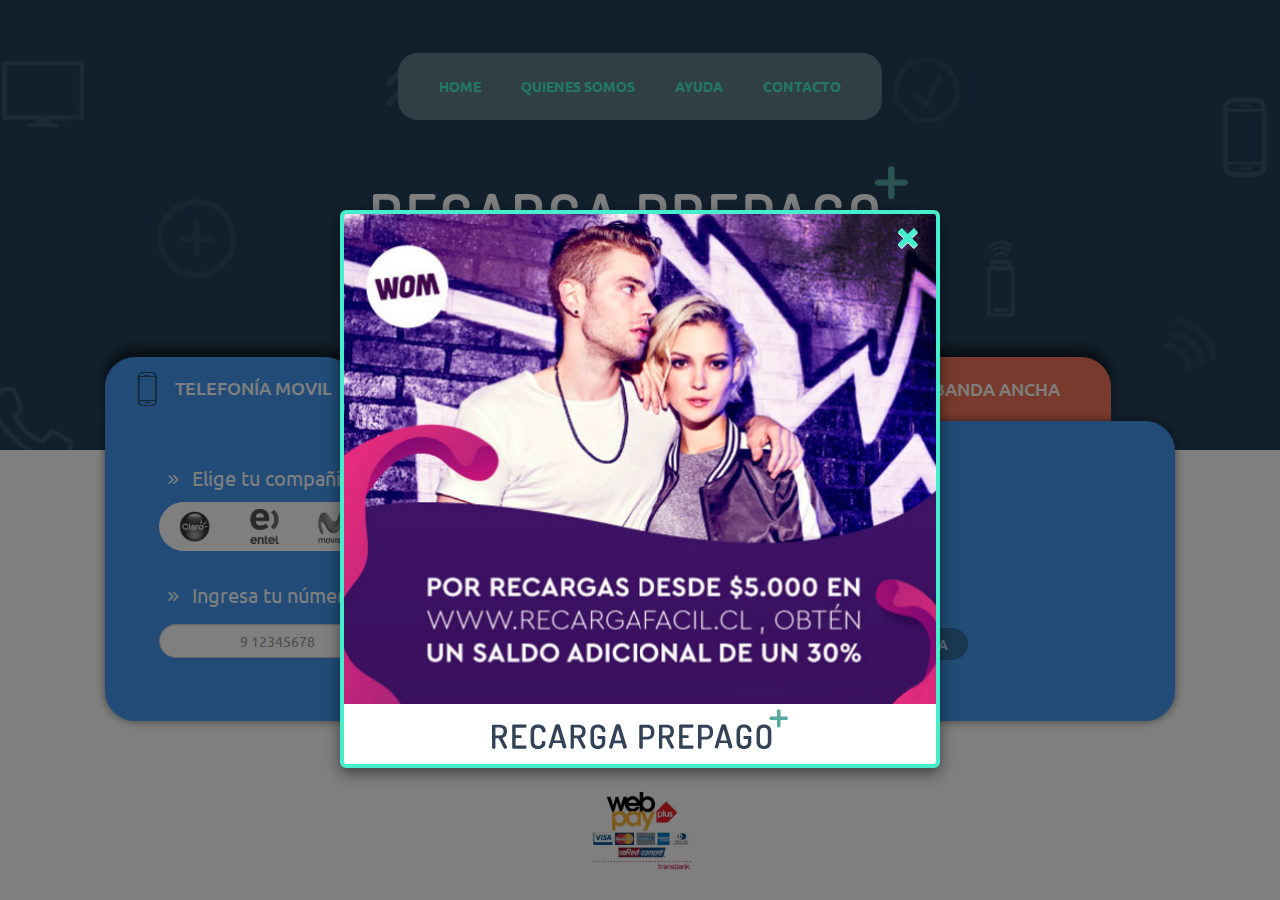
==== commit 703efee6: "se modifican iconos de botonera" ====
--- a/index.html
+++ b/index.html
@@ -23,6 +23,23 @@
 				<button type="button" class="close" data-dismiss="modal" aria-label="Close"><span aria-hidden="true">&times;</span></button>
 				<div class="bg-w">
 					<a href="#" data-dismiss="modal"><img src="img/btn-recarga-pre.svg" /></a>
+				</div>
+			</div>
+		</div><!-- /.modal-content -->
+	</div><!-- /.modal-dialog -->
+</div><!-- /.modal -->
+<!-- MODAL WOM -->
+<div class="modal fade" tabindex="-1" role="dialog" id="modal-error">
+	<div class="modal-dialog" role="document">
+		<div class="modal-content">
+			<div class="modal-body">
+				<button type="button" class="close" data-dismiss="modal" aria-label="Close"><span aria-hidden="true">&times;</span></button>
+				<h2 class="title"><img src="img/btn-recarga-pre.svg" /></h2>
+				<div class="txt">
+					<p class="titulo"><i class="icon-flechas"></i> ATENCIÓN!</p>
+					<p class="titulo">La transacción no se ha podido completar, por favor intente nuevamente</p>
+					<button type="button" class="btn btn-blue" data-dismiss="modal">VOLVER A INTENTARLO</button>
+					<small>Si tiene dudas o problemas, visite nuestra sección de <strong><a href="ayuda.html">AYUDA</a></strong></small>
 				</div>
 			</div>
 		</div><!-- /.modal-content -->
@@ -150,13 +167,13 @@
 						<p class="titulo title-comp"> <i class="icon-flechas"></i> Elige tu compañia </p>
 						<div class="select hidden-lg hidden-md hidden-sm"><img class="img hidden" alt="Responsive image"> <span class="comp">Seleccione Compañia</span> <span class="caret"></span></div>
 						<div class="btn-group" role="group" aria-label="Botonera">
+							<button type="button" class="btn btn-default logos" data-comp="Claro"><img src="img/logo-Claro.png" class="img-responsive" alt="Responsive image"></button>
 							<button type="button" class="btn btn-default logos" data-comp="Entel"><img src="img/logo-Entel.png" class="img-responsive" alt="Responsive image"></button>
 							<button type="button" class="btn btn-default logos" data-comp="Movistar"><img src="img/logo-Movistar.png" class="img-responsive" alt="Responsive image"></button>
-							<button type="button" class="btn btn-default logos" data-comp="Claro"><img src="img/logo-Claro.png" class="img-responsive" alt="Responsive image"></button>
-							<button type="button" class="btn btn-default logos" data-comp="WOM"><img src="img/logo-WOM.png" class="img-responsive" alt="Responsive image"></button>
+							<button type="button" class="btn btn-default logos" data-comp="Telefonica del Sur"><img src="img/logo-tel-sur.png" class="img-responsive" alt="Responsive image"></button>
 							<button type="button" class="btn btn-default logos" data-comp="Virgin"><img src="img/logo-Virgin.png" class="img-responsive" alt="Responsive image"></button>
 							<button type="button" class="btn btn-default logos" data-comp="VTR"><img src="img/logo-VTR.png" class="img-responsive" alt="Responsive image"></button>
-							<button type="button" class="btn btn-default logos" data-comp="GTD"><img src="img/logo-GTD-movil.png" class="img-responsive" alt="Responsive image"></button>
+							<button type="button" class="btn btn-default logos" data-comp="WOM"><img src="img/logo-WOM.png" class="img-responsive" alt="Responsive image"></button>
 						</div>
 						<ul class="list-inline inputs">
 							<li>
@@ -236,10 +253,12 @@
 						<p class="titulo title-comp"> <i class="icon-flechas"></i> Elige tu compañia </p>
 						<div class="select hidden-lg hidden-md hidden-sm"><img class="img hidden" alt="Responsive image"> <span class="comp">Seleccione Compañia</span> <span class="caret"></span></div>
 						<div class="btn-group" role="group" aria-label="Botonera">
+							<button type="button" class="btn btn-default logos" data-comp="Claro"><img src="img/logo-Claro.png" class="img-responsive" alt="Responsive image"></button>
 							<button type="button" class="btn btn-default logos" data-comp="Entel"><img src="img/logo-Entel.png" class="img-responsive" alt="Responsive image"></button>
 							<button type="button" class="btn btn-default logos" data-comp="Movistar"><img src="img/logo-Movistar.png" class="img-responsive" alt="Responsive image"></button>
-							<button type="button" class="btn btn-default logos" data-comp="Claro"><img src="img/logo-Claro.png" class="img-responsive" alt="Responsive image"></button>
 							<button type="button" class="btn btn-default logos" data-comp="Telefonica del Sur"><img src="img/logo-tel-sur.png" class="img-responsive" alt="Responsive image"></button>
+							<button type="button" class="btn btn-default logos" data-comp="VTR"><img src="img/logo-VTR.png" class="img-responsive" alt="Responsive image"></button>
+							<button type="button" class="btn btn-default logos" data-comp="WOM"><img src="img/logo-WOM.png" class="img-responsive" alt="Responsive image"></button>
 						</div>
 						<ul class="list-inline inputs">
 							<li>
@@ -278,16 +297,11 @@
 						<p class="titulo title-comp"><i class="icon-flechas"></i> Elige tu compañia </p>
 						<div class="select hidden-lg hidden-md hidden-sm"><img class="img hidden" alt="Responsive image"> <span class="comp">Seleccione Compañia</span> <span class="caret"></span></div>
 						<div class="btn-group" role="group" aria-label="Botonera">
+							<button type="button" class="btn btn-default logos" data-comp="Claro"><img src="img/logo-Claro.png" class="img-responsive" alt="Responsive image"></button>
 							<button type="button" class="btn btn-default logos" data-comp="Entel"><img src="img/logo-Entel.png" class="img-responsive" alt="Responsive image"></button>
 							<button type="button" class="btn btn-default logos" data-comp="Movistar"><img src="img/logo-Movistar.png" class="img-responsive" alt="Responsive image"></button>
-							<button type="button" class="btn btn-default logos" data-comp="Claro"><img src="img/logo-Claro.png" class="img-responsive" alt="Responsive image"></button>
-							<button type="button" class="btn btn-default logos" data-comp="WOM"><img src="img/logo-WOM.png" class="img-responsive" alt="Responsive image"></button>
-							<button type="button" class="btn btn-default logos" data-comp="Virgin"><img src="img/logo-Virgin.png" class="img-responsive" alt="Responsive image"></button>
 							<button type="button" class="btn btn-default logos" data-comp="VTR"><img src="img/logo-VTR.png" class="img-responsive" alt="Responsive image"></button>
-							<button type="button" class="btn btn-default logos" data-comp="GTD"><img src="img/logo-GTD-movil.png" class="img-responsive" alt="Responsive image"></button>
-							<button type="button" class="btn btn-default logos" data-comp="Gtel"><img src="img/logo-gtel.png" class="img-responsive" alt="Responsive image"></button>
-							<button type="button" class="btn btn-default logos" data-comp="Colo-Colo"><img src="img/logo-colo-colo-movil.png" class="img-responsive" alt="Responsive image"></button>
-							<button type="button" class="btn btn-default logos" data-comp="Falabella"><img src="img/logo-falabella-movil.png" class="img-responsive" alt="Responsive image"></button>
+							<button type="button" class="btn btn-default logos" data-comp="WOM"><img src="img/logo-WOM.png" class="img-responsive" alt="Responsive image"></button>					
 						</div>
 						<ul class="list-inline inputs">
 							<li>
--- a/css/common.css
+++ b/css/common.css
@@ -31,6 +31,11 @@
 a:focus,button:focus,a:active,button:active,.btn-default:focus{
 	border: none;
     outline: none !important;
+}
+.v-align{
+	position: absolute;
+	top: 50%;
+	transform: translateY(-50%);
 }
 /*header*/
 #menu-gral{
@@ -146,7 +151,7 @@
 	width: 50%;
 	margin-top: 5px;
 }
-#modal-pre .title img{
+#modal-pre .title img,#modal-error .title img{
 	width: 40%;
 }
 #modal-pre .list-group{
@@ -162,6 +167,18 @@
 	border-radius: 20px;
 	background-color: #EDEDED;
 }
+#modal-error .txt{
+	text-align: center;
+	margin: 60px auto 20px auto;
+}
+#modal-error small{
+	position: absolute;
+	bottom: 0;
+	text-align: center;
+}
+#modal-error .btn-blue{
+	margin: 30px auto !important;
+}
 .modal p.titulo{
 	color: #275E7C;
 	font-weight: bold;
@@ -171,6 +188,8 @@
 	text-align: center;
 	margin: 10px auto;
     display: block;
+	left: 0;
+    right: 0;
 }
 .modal .result{
 	width: 80%;
@@ -219,4 +238,13 @@
 }
 .popover.bottom>.arrow:after {
     border-bottom-color: #D34A44;
-}+}
+
+@media (max-width: 480px){
+	.container {
+		width: 100%;
+	}
+	.menu{
+		width: 80%;
+	}
+}
--- a/css/main.css
+++ b/css/main.css
@@ -2,11 +2,6 @@
 /*formulario recarga tab*/
 .nav-tabs {
     border-bottom:none;
-}
-.v-align{
-	position: absolute;
-	top: 50%;
-	transform: translateY(-50%);
 }
 .box-uno{
 	height: 300px;
@@ -127,7 +122,7 @@
 	width: 11%;
 }
 #fija .logos{
-	width: 9%;
+	width: 7%;
 }
 .btn-default, .btn-default:hover{
 	background-color: #fff;
@@ -233,11 +228,7 @@
 		min-width: 205px;
 	}
 }
-
 @media (max-width: 480px){
-	.container {
-		width: 100%;
-	}
 	.nav-tabs>li>a {
 		min-width: 24%;
 		height: 50px;
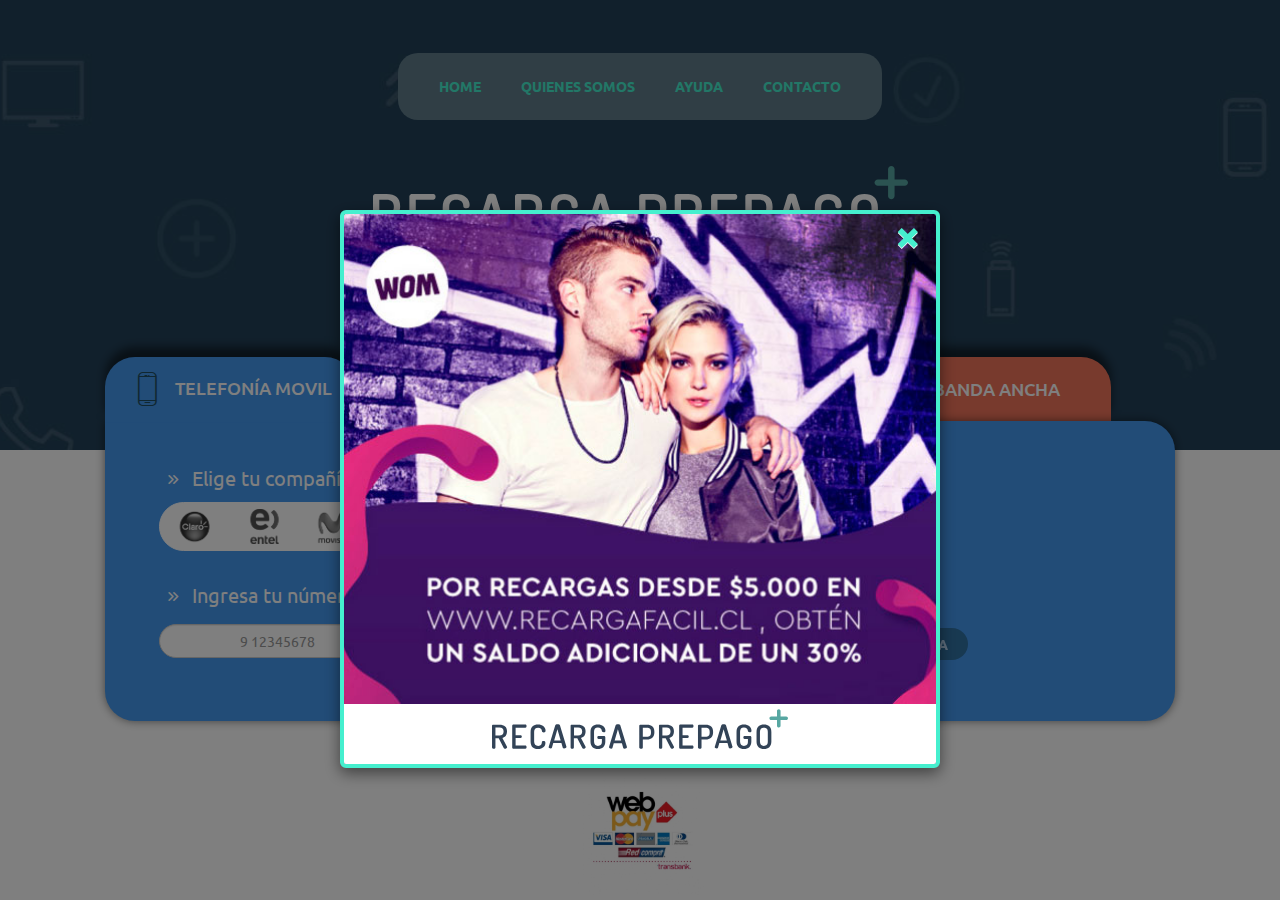
==== commit 8847f519: "Cambios de cliente" ====
--- a/index.html
+++ b/index.html
@@ -12,6 +12,7 @@
 	<link rel="stylesheet" href="css/fontello.css">
 	<link rel="stylesheet" href="css/common.css">
 	<link rel="stylesheet" href="css/main.css">
+	<script src="js/jquery.Rut.min.js"></script>
 	<script src="js/actions.js"></script>
 </head>
 <body>
@@ -128,7 +129,7 @@
 		<div class="row">
 			<div class="col-xs-12 text-center">
 				<img src="img/logo-recarga.svg" class="img-responsive logo-recarga" alt="Responsive image">
-				<h2> <i class="icon-flechas"></i> Elige que productos quieres recargar</h2>
+				<h2> <i class="icon-flechas"></i> Elige que producto quieres recargar</h2>
 			</div>
 		</div>
 	</div>	
@@ -164,16 +165,16 @@
 				<div class="tab-content">
 	<!-- tab movil-->
 					<div role="tabpanel" class="tab-pane active box-uno" id="movil">
-						<p class="titulo title-comp"> <i class="icon-flechas"></i> Elige tu compañia </p>
+						<p class="titulo title-comp"> <i class="icon-flechas"></i> Elige tu compañía </p>
 						<div class="select hidden-lg hidden-md hidden-sm"><img class="img hidden" alt="Responsive image"> <span class="comp">Seleccione Compañia</span> <span class="caret"></span></div>
 						<div class="btn-group" role="group" aria-label="Botonera">
-							<button type="button" class="btn btn-default logos" data-comp="Claro"><img src="img/logo-Claro.png" class="img-responsive" alt="Responsive image"></button>
-							<button type="button" class="btn btn-default logos" data-comp="Entel"><img src="img/logo-Entel.png" class="img-responsive" alt="Responsive image"></button>
-							<button type="button" class="btn btn-default logos" data-comp="Movistar"><img src="img/logo-Movistar.png" class="img-responsive" alt="Responsive image"></button>
-							<button type="button" class="btn btn-default logos" data-comp="Telefonica del Sur"><img src="img/logo-tel-sur.png" class="img-responsive" alt="Responsive image"></button>
-							<button type="button" class="btn btn-default logos" data-comp="Virgin"><img src="img/logo-Virgin.png" class="img-responsive" alt="Responsive image"></button>
-							<button type="button" class="btn btn-default logos" data-comp="VTR"><img src="img/logo-VTR.png" class="img-responsive" alt="Responsive image"></button>
-							<button type="button" class="btn btn-default logos" data-comp="WOM"><img src="img/logo-WOM.png" class="img-responsive" alt="Responsive image"></button>
+							<button type="button" class="btn btn-default logos" data-comp="Claro" data-min="0" data-max="-1" data-valores="750,1000,2000,2500,3600,5000,10000,15000,25000"><img src="img/logo-Claro.png" class="img-responsive" alt="Responsive image"></button>
+							<button type="button" class="btn btn-default logos" data-comp="Entel" data-min="500" data-max="20000"><img src="img/logo-Entel.png" class="img-responsive" alt="Responsive image"></button>
+							<button type="button" class="btn btn-default logos" data-comp="Movistar" data-min="100" data-max="20000"><img src="img/logo-Movistar.png" class="img-responsive" alt="Responsive image"></button>
+							<button type="button" class="btn btn-default logos" data-comp="Telefonica del Sur" data-min="0" data-max="20000"><img src="img/logo-tel-sur.png" class="img-responsive" alt="Responsive image"></button>
+							<button type="button" class="btn btn-default logos" data-comp="Virgin" data-min="500" data-max="45000"><img src="img/logo-Virgin.png" class="img-responsive" alt="Responsive image"></button>
+							<button type="button" class="btn btn-default logos" data-comp="VTR" data-min="100" data-max="20000"><img src="img/logo-VTR.png" class="img-responsive" alt="Responsive image"></button>
+							<button type="button" class="btn btn-default logos" data-comp="WOM" data-min="0" data-max="-1" data-valores="1000,3000,4000,5000,7000,10000,12000,15000,20000,25000,30000"><img src="img/logo-WOM.png" class="img-responsive" alt="Responsive image"></button>
 						</div>
 						<ul class="list-inline inputs">
 							<li>
@@ -190,16 +191,17 @@
 									<label for="monto-movil">
 										<p class="titulo"> <i class="icon-flechas"></i> Monto a recargar</p>
 									</label>
-									<input type="number" min="100" max="20000" class="form-control req monto" id="monto-movil" placeholder="Entre $100 y $20.000">
-									<span class="mensajeuno">Entre $100 y $20.000</span>
+									<input type="number" min="0" max="0" class="form-control req monto" id="monto-movil" placeholder="Ingresa Monto" disabled>
+									<span class="mensajeuno"></span>
 								</div>
 							</li>
 							<li>
 								<div class="form-group">
 									<label for="email-movil">
-										<p class="titulo"> <i class="icon-flechas"></i> Correo electronico</p>
-									</label>
-									<input type="email" class="form-control correo" id="email-movil" placeholder="Opcional">
+										<p class="titulo"> <i class="icon-flechas"></i> Correo Electrónico</p>
+									</label>
+									<input type="email" class="form-control correo req" id="email-movil" placeholder="Opcional">
+									<span class="mensajeuno">Ingrese Email Válido</span>
 								</div>
 							</li>
 							<li>
@@ -208,22 +210,35 @@
 						</ul>
 					</div>
 	<!-- tab tv-->
-					<div role="tabpanel" class="tab-pane box-uno" id="tv">
-						<p class="titulo title-comp"> <i class="icon-flechas"></i> Elige tu compañia </p>
+					<div role="tabpanel" class="tab-pane box-uno" id="tv"><form method="post" enctype="application/x-www-form-urlencoded">
+						<p class="titulo title-comp"> <i class="icon-flechas"></i> Elige tu compañía </p>
 						<div class="select hidden-lg hidden-md hidden-sm"><img class="img hidden" alt="Responsive image"> <span class="comp">Seleccione Compañia</span> <span class="caret"></span></div>
 						<div class="btn-group" role="group" aria-label="Botonera">
-							<button type="button" class="btn btn-default logos" data-comp="Direct TV"><img src="img/logo-dtv.png" class="img-responsive" alt="Responsive image"></button>
-							<button type="button" class="btn btn-default logos" data-comp="Movistar"><img src="img/logo-Movistar.png" class="img-responsive" alt="Responsive image"></button>
-							<button type="button" class="btn btn-default logos" data-comp="Claro"><img src="img/logo-Claro.png" class="img-responsive" alt="Responsive image"></button>
+							<button type="button" class="btn btn-default logos rt" data-comp="Direct TV" data-min="500" data-max="35000"><img src="img/logo-dtv.png" class="img-responsive" alt="Responsive image"></button>
+							<button type="button" class="btn btn-default logos nmc" data-comp="Movistar" data-min="100" data-max="20000"><img src="img/logo-Movistar.png" class="img-responsive" alt="Responsive image"></button>
+							<button type="button" class="btn btn-default logos rt" data-comp="Claro" data-min="0" data-max="-1" data-valores="6000,10000,20000,30000"><img src="img/logo-Claro.png" class="img-responsive" alt="Responsive image"></button>
 						</div>
 						<ul class="list-inline inputs">
 							<li>
-								<div class="form-group">
-									<label for="tel-tv">
-										<p class="titulo"> <i class="icon-flechas"></i> Ingresa tu número</p>
-									</label>
-									<input type="tel" maxlength="9" class="form-control req fono" id="tel-tv" placeholder="9 12345678">
-									<span class="mensajeuno">9 digitos</span>
+								<div class="form-group rut">
+									<label for="rut">
+										<p class="titulo"> <i class="icon-flechas"></i> Ingresa tu RUT</p>
+									</label>
+									<input type="text" class="form-control rut-txt" id="rut" placeholder="12345678-9">
+									<span class="mensajeuno">Rut incorrecto ej: 12345678-9</span>
+								</div>
+								<div class="form-group ncliente hidden">
+									
+									
+											<label for="rut">
+												<p class="titulo"> <i class="icon-flechas"></i> Ingresa tu Numero</p>
+											</label>
+										
+											<input type="text" maxlength="3" class="form-control" id="" value="037" disabled>
+										
+											<input type="number" maxlength="8" class="form-control num-cli" id="" min="11111111" max="99999999" placeholder="21234567">
+											<span class="mensajeuno">ej: 21234567</span>
+										
 								</div>
 							</li>
 							<li>
@@ -231,34 +246,35 @@
 									<label for="monto-tv">
 										<p class="titulo"> <i class="icon-flechas"></i> Monto a recargar</p>
 									</label>
-									<input type="number" min="100" max="20000" class="form-control req monto" id="monto-tv" placeholder="Entre $100 y $20.000">
-									<span class="mensajeuno">Entre $100 y $20.000</span>
+									<input type="number" min="0" max="0" class="form-control req monto" id="monto-tv" placeholder="Ingresa Monto" disabled>
+									<span class="mensajeuno"></span>
 								</div>
 							</li>
 							<li>
 								<div class="form-group">
 									<label for="email-tv">
-										<p class="titulo"> <i class="icon-flechas"></i> Correo electronico</p>
-									</label>
-									<input type="email" class="form-control correo" id="email-tv" placeholder="Opcional">
+										<p class="titulo"> <i class="icon-flechas"></i> Correo Electrónico</p>
+									</label>
+									<input type="email" class="form-control correo req" id="email-tv" placeholder="Opcional">
+									<span class="mensajeuno">Ingrese Email Válido</span>
 								</div>
 							</li>
 							<li>
 								<button class="btn btn-default recarga" type="button" disabled>Recarga</button>
 							</li>
 						</ul>
-					</div>
+					</form></div>
 	<!--tab red fija-->
-					<div role="tabpanel" class="tab-pane box-uno" id="fija">
-						<p class="titulo title-comp"> <i class="icon-flechas"></i> Elige tu compañia </p>
+					<div role="tabpanel" class="tab-pane box-uno" id="fija"><form method="post" enctype="application/x-www-form-urlencoded">
+						<p class="titulo title-comp"> <i class="icon-flechas"></i> Elige tu compañía </p>
 						<div class="select hidden-lg hidden-md hidden-sm"><img class="img hidden" alt="Responsive image"> <span class="comp">Seleccione Compañia</span> <span class="caret"></span></div>
 						<div class="btn-group" role="group" aria-label="Botonera">
-							<button type="button" class="btn btn-default logos" data-comp="Claro"><img src="img/logo-Claro.png" class="img-responsive" alt="Responsive image"></button>
-							<button type="button" class="btn btn-default logos" data-comp="Entel"><img src="img/logo-Entel.png" class="img-responsive" alt="Responsive image"></button>
-							<button type="button" class="btn btn-default logos" data-comp="Movistar"><img src="img/logo-Movistar.png" class="img-responsive" alt="Responsive image"></button>
-							<button type="button" class="btn btn-default logos" data-comp="Telefonica del Sur"><img src="img/logo-tel-sur.png" class="img-responsive" alt="Responsive image"></button>
-							<button type="button" class="btn btn-default logos" data-comp="VTR"><img src="img/logo-VTR.png" class="img-responsive" alt="Responsive image"></button>
-							<button type="button" class="btn btn-default logos" data-comp="WOM"><img src="img/logo-WOM.png" class="img-responsive" alt="Responsive image"></button>
+							<button type="button" class="btn btn-default logos" data-comp="Claro" data-min="0" data-max="-1" data-valores="750,1000,2000"><img src="img/logo-Claro.png" class="img-responsive" alt="Responsive image"></button>
+							<button type="button" class="btn btn-default logos" data-comp="Entel" data-min="500" data-max="20000"><img src="img/logo-Entel.png" class="img-responsive" alt="Responsive image"></button>
+							<button type="button" class="btn btn-default logos" data-comp="Movistar" data-min="100" data-max="20000"><img src="img/logo-Movistar.png" class="img-responsive" alt="Responsive image"></button>
+							<button type="button" class="btn btn-default logos" data-comp="Telefonica del Sur" data-min="400" data-max="35000"><img src="img/logo-tel-sur.png" class="img-responsive" alt="Responsive image"></button>
+							<button type="button" class="btn btn-default logos" data-comp="VTR" data-min="0" data-max="20000"><img src="img/logo-VTR.png" class="img-responsive" alt="Responsive image"></button>
+							<button type="button" class="btn btn-default logos" data-comp="WOM" data-min="0" data-max="-1" data-valores="1000,3000,4000,5000,7000,10000,12000,15000,20000,25000,30000"><img src="img/logo-WOM.png" class="img-responsive" alt="Responsive image"></button>
 						</div>
 						<ul class="list-inline inputs">
 							<li>
@@ -275,33 +291,34 @@
 									<label for="monto-fija">
 										<p class="titulo"> <i class="icon-flechas"></i> Monto a recargar</p>
 									</label>
-									<input type="number" min="100" max="20000" class="form-control req monto" id="monto-fija" placeholder="Entre $100 y $20.000">
-									<span class="mensajeuno">Entre $100 y $20.000</span>
+									<input type="number" min="0" max="0" class="form-control req monto" id="monto-fija" placeholder="Ingresa Monto" disabled>
+									<span class="mensajeuno"></span>
 								</div>
 							</li>
 							<li>
 								<div class="form-group">
 									<label for="email-fija">
-										<p class="titulo"> <i class="icon-flechas"></i> Correo electronico</p>
-									</label>
-									<input type="email" class="form-control correo" id="email-fija" placeholder="Opcional">
+										<p class="titulo"> <i class="icon-flechas"></i> Correo Electrónico</p>
+									</label>
+									<input type="email" class="form-control correo req" id="email-fija" placeholder="Opcional">
+									<span class="mensajeuno">Ingrese Email Válido</span>
 								</div>
 							</li>
 							<li>
 								<button class="btn btn-default recarga" type="button" disabled>Recarga</button>
 							</li>
 						</ul>
-					</div>
+					</form></div>
 	<!--tab banda ancha-->
-					<div role="tabpanel" class="tab-pane box-uno" id="banda">
-						<p class="titulo title-comp"><i class="icon-flechas"></i> Elige tu compañia </p>
+					<div role="tabpanel" class="tab-pane box-uno" id="banda"><form method="post" enctype="application/x-www-form-urlencoded">
+						<p class="titulo title-comp"><i class="icon-flechas"></i> Elige tu compañía </p>
 						<div class="select hidden-lg hidden-md hidden-sm"><img class="img hidden" alt="Responsive image"> <span class="comp">Seleccione Compañia</span> <span class="caret"></span></div>
 						<div class="btn-group" role="group" aria-label="Botonera">
-							<button type="button" class="btn btn-default logos" data-comp="Claro"><img src="img/logo-Claro.png" class="img-responsive" alt="Responsive image"></button>
-							<button type="button" class="btn btn-default logos" data-comp="Entel"><img src="img/logo-Entel.png" class="img-responsive" alt="Responsive image"></button>
-							<button type="button" class="btn btn-default logos" data-comp="Movistar"><img src="img/logo-Movistar.png" class="img-responsive" alt="Responsive image"></button>
-							<button type="button" class="btn btn-default logos" data-comp="VTR"><img src="img/logo-VTR.png" class="img-responsive" alt="Responsive image"></button>
-							<button type="button" class="btn btn-default logos" data-comp="WOM"><img src="img/logo-WOM.png" class="img-responsive" alt="Responsive image"></button>					
+							<button type="button" class="btn btn-default logos" data-comp="Claro" data-min="0" data-max="-1" data-valores="750,1000,2000,2500,3600,5000,10000,15000,25000"><img src="img/logo-Claro.png" class="img-responsive" alt="Responsive image"></button>
+							<button type="button" class="btn btn-default logos" data-comp="Entel" data-min="500" data-max="20000"><img src="img/logo-Entel.png" class="img-responsive" alt="Responsive image"></button>
+							<button type="button" class="btn btn-default logos" data-comp="Movistar" data-min="100" data-max="20000"><img src="img/logo-Movistar.png" class="img-responsive" alt="Responsive image"></button>
+							<button type="button" class="btn btn-default logos" data-comp="VTR" data-min="100" data-max="20000"><img src="img/logo-VTR.png" class="img-responsive" alt="Responsive image"></button>
+							<button type="button" class="btn btn-default logos" data-comp="WOM" data-min="0" data-max="-1" data-valores="1000,3000,4000,5000,7000,10000,12000,15000,20000,25000,30000"><img src="img/logo-WOM.png" class="img-responsive" alt="Responsive image"></button>					
 						</div>
 						<ul class="list-inline inputs">
 							<li>
@@ -318,24 +335,25 @@
 									<label for="monto-banda">
 										<p class="titulo"> <i class="icon-flechas"></i> Monto a recargar</p>
 									</label>
-									<input type="number" min="100" max="20000" class="form-control req monto" id="monto-banda" placeholder="Entre $100 y $20.000">
-									<span class="mensajeuno">Entre $100 y $20.000</span>
+									<input type="number" min="0" max="0" class="form-control req monto" id="monto-banda" placeholder="Ingresa Monto" disabled>
+									<span class="mensajeuno"></span>                                    
 								</div>
 							</li>
 							<li>
 								<div class="form-group">
 									<label for="email-banda">
-										<p class="titulo"> <i class="icon-flechas"></i> Correo electronico</p>
-									</label>
-									<input type="email" class="form-control correo" id="email-banda" placeholder="Opcional">
+										<p class="titulo"> <i class="icon-flechas"></i> Correo Electrónico</p>
+									</label>
+									<input type="email" class="form-control correo req" id="email-banda" placeholder="Opcional">
+									<span class="mensajeuno">Ingrese Email Válido</span>
 								</div>
 							</li>
 							<li>
 								<button class="btn btn-default recarga" type="button" disabled>Recarga</button>
 							</li>
 						</ul>
-					</div>
-				</div>
+					</form></div>
+				</div><!-- fin formulario -->
 			</div>
 		</div>
 	</div>
--- a/css/common.css
+++ b/css/common.css
@@ -31,6 +31,14 @@
 a:focus,button:focus,a:active,button:active,.btn-default:focus{
 	border: none;
     outline: none !important;
+}
+input[type="number"]::-webkit-outer-spin-button,
+input[type="number"]::-webkit-inner-spin-button {
+    -webkit-appearance: none;
+    margin: 0;
+}
+input[type="number"] {
+    -moz-appearance: textfield;
 }
 .v-align{
 	position: absolute;
